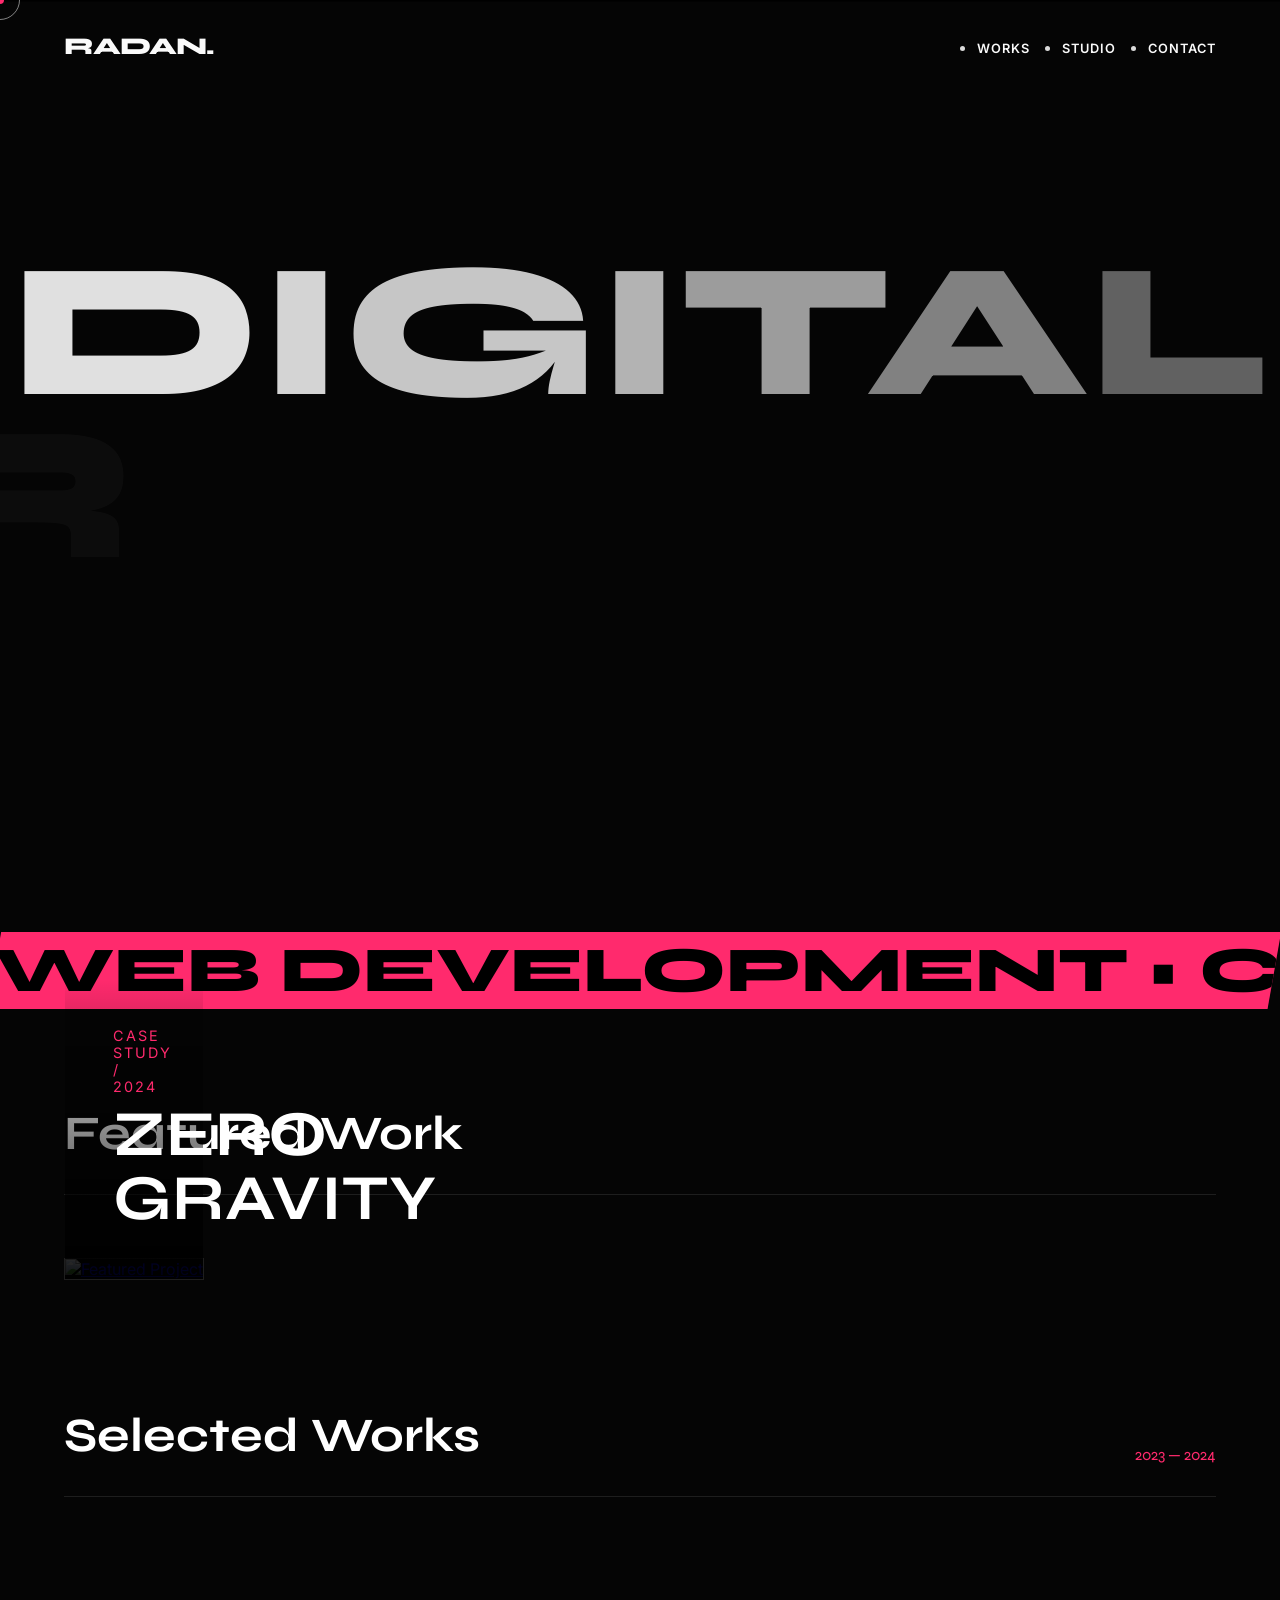
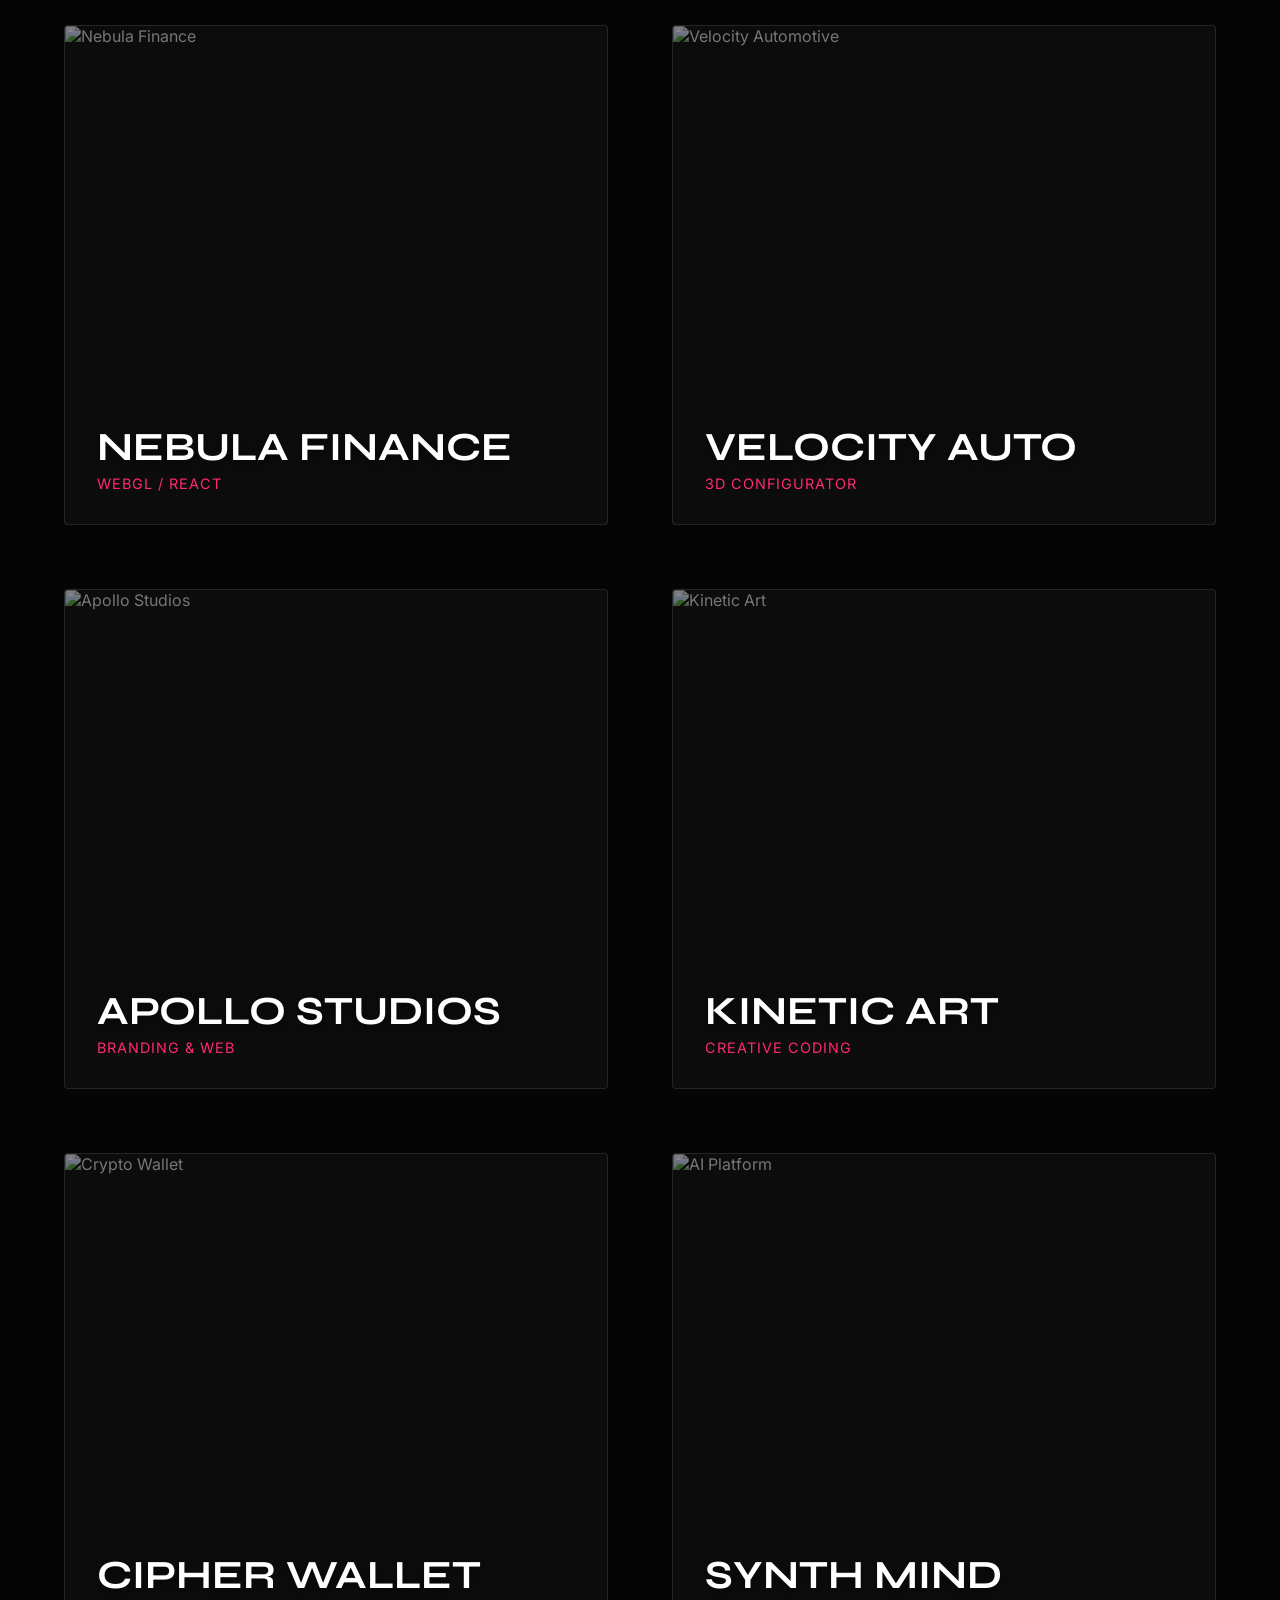
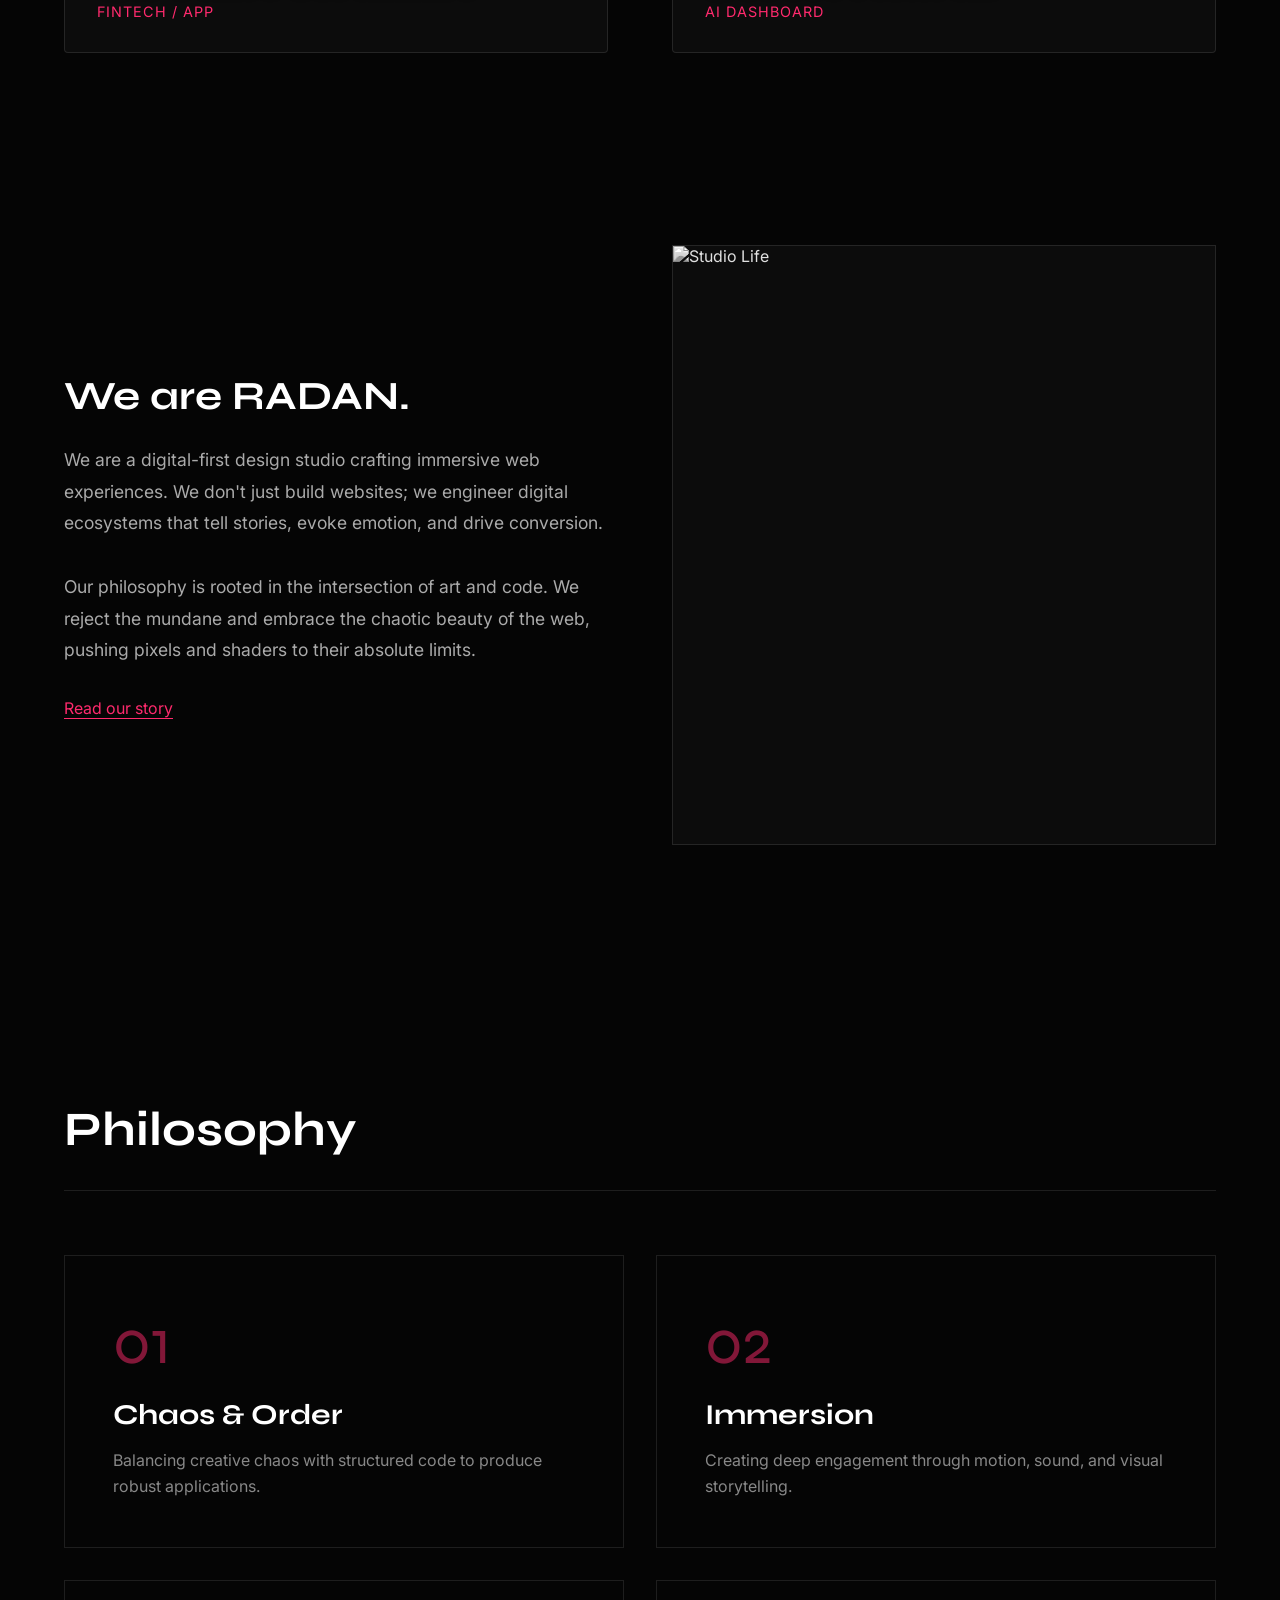
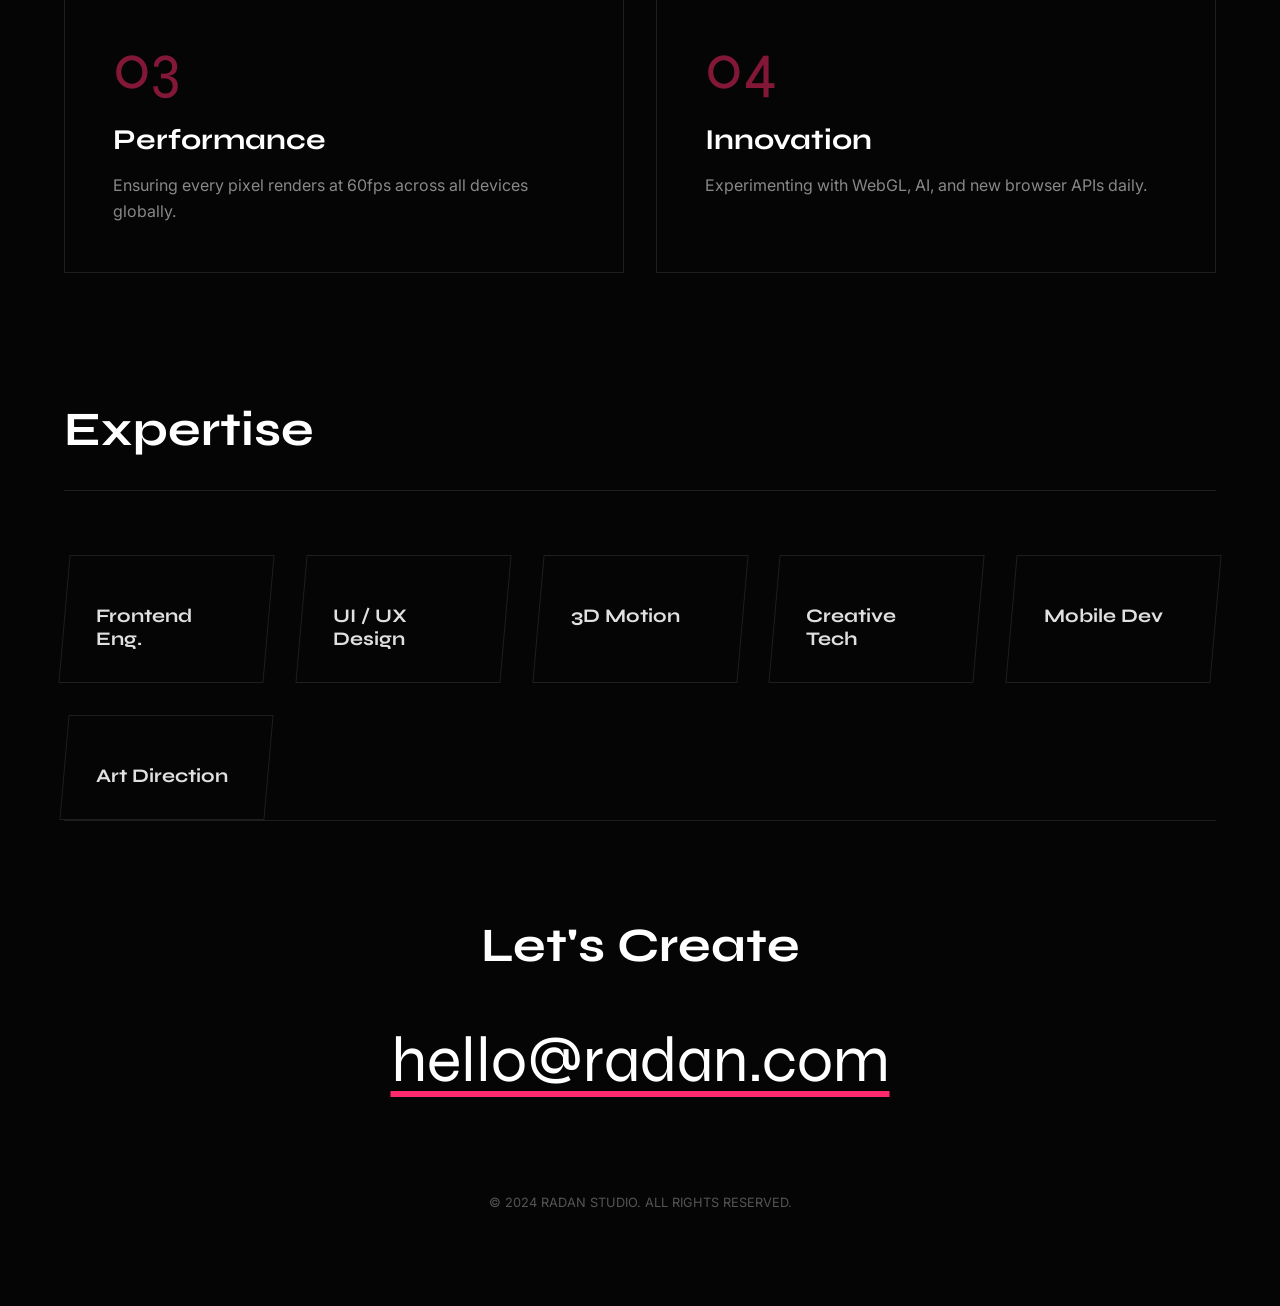
==== protofile.html @ b2188589 "add protofile page" ====
<!DOCTYPE html>
<html lang="en">
  <head>
    <meta charset="UTF-8" />
    <meta name="viewport" content="width=device-width, initial-scale=1.0" />
    <title>RADAN | Digital Architect</title>

    <!-- Fonts -->
    <link rel="preconnect" href="https://fonts.googleapis.com" />
    <link rel="preconnect" href="https://fonts.gstatic.com" crossorigin />
    <link
      href="https://fonts.googleapis.com/css2?family=Inter:wght@300;400;600&family=Syne:wght@400;700;800&display=swap"
      rel="stylesheet"
    />

    <!-- Icons -->
    <link
      href="https://cdn.jsdelivr.net/npm/remixicon@3.5.0/fonts/remixicon.css"
      rel="stylesheet"
    />

    <!-- Libraries -->
    <script src="https://cdnjs.cloudflare.com/ajax/libs/three.js/r128/three.min.js"></script>
    <script src="https://cdnjs.cloudflare.com/ajax/libs/gsap/3.12.2/gsap.min.js"></script>
    <script src="https://cdnjs.cloudflare.com/ajax/libs/gsap/3.12.2/ScrollTrigger.min.js"></script>
    <script src="https://cdn.jsdelivr.net/gh/studio-freight/lenis@1.0.29/bundled/lenis.min.js"></script>

    <style>
      :root {
        --bg-color: #050505;
        --text-color: #e0e0e0;
        --accent: #ff2a6d;
        --accent-2: #05d9e8;
        --card-bg: rgba(255, 255, 255, 0.03);
        --border-color: rgba(255, 255, 255, 0.1);
        --font-display: "Syne", sans-serif;
        --font-body: "Inter", sans-serif;
      }

      * {
        margin: 0;
        padding: 0;
        box-sizing: border-box;
      }

      body {
        background-color: var(--bg-color);
        color: var(--text-color);
        font-family: var(--font-body);
        overflow-x: hidden;
        width: 100%;
        cursor: none;
      }

      /* --- UTILITIES --- */
      .container {
        width: 90%;
        max-width: 1400px;
        margin: 0 auto;
        position: relative;
        z-index: 2;
      }

      .section-padding {
        padding: 8rem 0;
      }

      /* --- PRELOADER --- */
      .preloader {
        position: fixed;
        top: 0;
        left: 0;
        width: 100%;
        height: 100%;
        background: #000;
        z-index: 9999;
        display: flex;
        justify-content: center;
        align-items: center;
        flex-direction: column;
      }
      .loader-text {
        font-family: var(--font-display);
        font-size: 5rem;
        font-weight: 800;
        color: white;
        letter-spacing: -2px;
      }
      .loader-line {
        width: 0%;
        height: 2px;
        background: var(--accent);
        margin-top: 20px;
      }

      /* --- CUSTOM CURSOR --- */
      .cursor-dot {
        width: 8px;
        height: 8px;
        background-color: var(--accent);
        position: fixed;
        border-radius: 50%;
        pointer-events: none;
        z-index: 10000;
        transform: translate(-50%, -50%);
      }
      .cursor-outline {
        width: 40px;
        height: 40px;
        border: 1px solid rgba(255, 255, 255, 0.5);
        position: fixed;
        border-radius: 50%;
        pointer-events: none;
        z-index: 10000;
        transform: translate(-50%, -50%);
        transition: width 0.3s, height 0.3s, background-color 0.3s;
      }
      body.hovering .cursor-outline {
        width: 70px;
        height: 70px;
        background-color: rgba(255, 42, 109, 0.1);
        border-color: var(--accent);
        backdrop-filter: blur(2px);
      }

      /* --- WEBGL BACKGROUND --- */
      #canvas-container {
        position: fixed;
        top: 0;
        left: 0;
        width: 100%;
        height: 100%;
        z-index: -1;
        opacity: 0.4;
        pointer-events: none;
      }

      /* --- NAV --- */
      nav {
        position: fixed;
        top: 0;
        left: 0;
        width: 100%;
        padding: 2rem 5%;
        display: flex;
        justify-content: space-between;
        align-items: center;
        z-index: 100;
        mix-blend-mode: exclusion;
      }
      .logo {
        font-family: var(--font-display);
        font-size: 1.5rem;
        font-weight: 800;
        letter-spacing: -1px;
        color: #fff;
      }
      .nav-links {
        display: flex;
        gap: 2rem;
      }
      .nav-link {
        text-decoration: none;
        color: #fff;
        text-transform: uppercase;
        font-size: 0.8rem;
        font-weight: 600;
        letter-spacing: 1px;
      }

      /* --- HERO --- */
      .hero {
        height: 100vh;
        display: flex;
        align-items: center;
        justify-content: center;
        flex-direction: column;
        position: relative;
        text-align: center;
      }
      .hero-title {
        font-family: var(--font-display);
        font-size: clamp(4rem, 15vw, 14rem);
        line-height: 0.85;
        font-weight: 800;
        color: #fff;
        text-transform: uppercase;
        mix-blend-mode: overlay;
      }
      .hero-subtitle {
        margin-top: 2rem;
        font-size: 1.2rem;
        color: var(--accent);
        text-transform: uppercase;
        letter-spacing: 4px;
        font-weight: 600;
        border-top: 1px solid #333;
        border-bottom: 1px solid #333;
        padding: 0.5rem 2rem;
      }

      /* --- MARQUEE --- */
      .marquee-container {
        width: 100%;
        overflow: hidden;
        background: var(--accent);
        transform: skewX(-10deg) translateY(2rem);
        margin-bottom: 4rem;
      }
      .marquee-track {
        display: flex;
        white-space: nowrap;
        animation: scroll 20s linear infinite;
      }
      .marquee-item {
        font-family: var(--font-display);
        font-size: 4rem;
        font-weight: 800;
        color: #000;
        text-transform: uppercase;
        padding-right: 4rem;
        transform: skewX(10deg);
      }
      @keyframes scroll {
        from {
          transform: translateX(0);
        }
        to {
          transform: translateX(-50%);
        }
      }

      /* --- FEATURED PROJECT (NEW) --- */
      .featured-section {
        padding: 4rem 0;
        margin-bottom: 4rem;
      }
      .featured-card {
        width: 100%;
        height: 80vh;
        position: relative;
        overflow: hidden;
        border: 1px solid var(--border-color);
      }
      .featured-img {
        width: 100%;
        height: 100%;
        object-fit: cover;
        transition: transform 0.8s ease;
      }
      .featured-card:hover .featured-img {
        transform: scale(1.05);
      }
      .featured-content {
        position: absolute;
        bottom: 0;
        left: 0;
        width: 100%;
        padding: 3rem;
        background: linear-gradient(to top, rgba(0, 0, 0, 0.9), transparent);
      }
      .featured-tag {
        color: var(--accent);
        text-transform: uppercase;
        letter-spacing: 2px;
        font-size: 0.9rem;
        margin-bottom: 0.5rem;
        display: block;
      }
      .featured-title {
        font-family: var(--font-display);
        font-size: 5vw;
        color: #fff;
        line-height: 1;
      }

      /* --- PROJECTS GRID (TILT CARDS) --- */
      .section-header {
        display: flex;
        justify-content: space-between;
        align-items: flex-end;
        margin-bottom: 4rem;
        border-bottom: 1px solid var(--border-color);
        padding-bottom: 2rem;
      }
      .section-title {
        font-family: var(--font-display);
        font-size: 3rem;
        color: #fff;
      }
      .projects-grid {
        display: grid;
        grid-template-columns: repeat(auto-fit, minmax(350px, 1fr));
        gap: 4rem;
        padding: 4rem 0;
        perspective: 1000px;
      }
      .project-card {
        background: var(--card-bg);
        border: 1px solid var(--border-color);
        border-radius: 4px;
        height: 500px;
        position: relative;
        transform-style: preserve-3d;
        transform: perspective(1000px);
        transition: transform 0.1s linear;
        overflow: hidden;
        display: flex;
        flex-direction: column;
        justify-content: flex-end;
        padding: 2rem;
        cursor: none;
      }
      .card-bg-img {
        position: absolute;
        top: 0;
        left: 0;
        width: 100%;
        height: 100%;
        object-fit: cover;
        opacity: 0.5;
        transition: opacity 0.3s, transform 0.5s;
        z-index: 1;
        pointer-events: none;
      }
      .project-card:hover .card-bg-img {
        opacity: 0.8;
        transform: scale(1.1);
      }
      .card-glare {
        position: absolute;
        top: 0;
        left: 0;
        width: 100%;
        height: 100%;
        background: radial-gradient(
          circle at 50% 50%,
          rgba(255, 255, 255, 0.3),
          transparent 60%
        );
        opacity: 0;
        pointer-events: none;
        z-index: 2;
        mix-blend-mode: overlay;
      }
      .card-content {
        position: relative;
        z-index: 3;
        transform: translateZ(20px);
        pointer-events: none;
      }
      .card-title {
        font-family: var(--font-display);
        font-size: 2.5rem;
        margin-bottom: 0.5rem;
        text-shadow: 0 4px 10px rgba(0, 0, 0, 0.5);
        color: #fff;
        line-height: 1;
      }
      .card-tags {
        font-family: var(--font-body);
        font-size: 0.9rem;
        color: var(--accent);
        text-transform: uppercase;
        letter-spacing: 1px;
      }

      /* --- ABOUT STUDIO (NEW) --- */
      .about-layout {
        display: grid;
        grid-template-columns: 1fr 1fr;
        gap: 4rem;
        align-items: center;
      }
      .about-text h3 {
        font-family: var(--font-display);
        font-size: 2.5rem;
        margin-bottom: 1.5rem;
        color: #fff;
      }
      .about-text p {
        font-size: 1.1rem;
        color: #aaa;
        line-height: 1.8;
        margin-bottom: 2rem;
      }
      .about-visual {
        height: 600px;
        background: var(--card-bg);
        border: 1px solid var(--border-color);
        position: relative;
        overflow: hidden;
      }
      .about-visual img {
        width: 100%;
        height: 100%;
        object-fit: cover;
        filter: grayscale(100%);
        transition: filter 0.5s;
      }
      .about-visual:hover img {
        filter: grayscale(0%);
      }

      /* --- PHILOSOPHY (NEW) --- */
      .philosophy-grid {
        display: grid;
        grid-template-columns: 1fr 1fr;
        gap: 2rem;
        margin-top: 4rem;
      }
      .philo-item {
        border: 1px solid var(--border-color);
        padding: 3rem;
        transition: background 0.3s;
      }
      .philo-item:hover {
        background: rgba(255, 255, 255, 0.02);
      }
      .philo-num {
        font-family: var(--font-display);
        font-size: 4rem;
        color: var(--accent);
        opacity: 0.5;
        margin-bottom: 1rem;
      }
      .philo-title {
        font-family: var(--font-display);
        font-size: 1.8rem;
        color: #fff;
        margin-bottom: 1rem;
      }
      .philo-desc {
        color: #888;
        line-height: 1.6;
      }

      /* --- SKILLS --- */
      .skills-grid {
        display: grid;
        grid-template-columns: repeat(auto-fit, minmax(200px, 1fr));
        gap: 2rem;
        margin-top: 4rem;
      }
      .skill-card {
        border: 1px solid var(--border-color);
        padding: 2rem;
        display: flex;
        flex-direction: column;
        gap: 1rem;
        transition: border-color 0.3s;
        transform: skewX(-5deg);
      }
      .skill-card:hover {
        border-color: var(--accent);
      }
      .skill-icon {
        font-size: 2.5rem;
        color: var(--accent-2);
        transform: skewX(5deg);
      }
      .skill-title {
        font-family: var(--font-display);
        font-size: 1.2rem;
        transform: skewX(5deg);
      }

      /* --- FOOTER --- */
      footer {
        margin-top: 10rem;
        padding: 6rem 0;
        border-top: 1px solid var(--border-color);
        text-align: center;
      }
      .footer-email {
        font-family: var(--font-display);
        font-size: 4rem;
        color: #fff;
        text-decoration: underline;
        text-decoration-color: var(--accent);
        text-underline-offset: 10px;
        margin-bottom: 2rem;
        display: inline-block;
        transition: color 0.3s;
      }
      .footer-email:hover {
        color: var(--accent);
      }
      .socials {
        display: flex;
        justify-content: center;
        gap: 2rem;
      }
      .social-link {
        color: #fff;
        font-size: 1.5rem;
        transition: transform 0.3s;
      }
      .social-link:hover {
        color: var(--accent);
        transform: translateY(-5px);
      }

      /* --- RESPONSIVE --- */
      @media (max-width: 768px) {
        .hero-title {
          font-size: 15vw;
        }
        .nav-links {
          display: none;
        }
        .projects-grid {
          grid-template-columns: 1fr;
          padding: 2rem 0;
        }
        .about-layout {
          grid-template-columns: 1fr;
        }
        .featured-title {
          font-size: 3rem;
        }
        .philosophy-grid {
          grid-template-columns: 1fr;
        }
      }
    </style>
  </head>
  <body>
    <!-- Preloader -->
    <div class="preloader">
      <div class="loader-text">RADAN</div>
      <div class="loader-line"></div>
    </div>

    <!-- Custom Cursor -->
    <div class="cursor-dot"></div>
    <div class="cursor-outline"></div>

    <!-- WebGL Background -->
    <div id="canvas-container"></div>

    <!-- Navigation -->
    <nav>
      <div class="logo">RADAN.</div>
      <ul class="nav-links">
        <li><a href="#work" class="nav-link">Works</a></li>
        <li><a href="#studio" class="nav-link">Studio</a></li>
        <li><a href="#contact" class="nav-link">Contact</a></li>
      </ul>
    </nav>

    <main>
      <!-- Hero -->
      <section class="hero container">
        <h1 class="hero-title">
          <span class="char-reveal">D</span><span class="char-reveal">I</span
          ><span class="char-reveal">G</span><span class="char-reveal">I</span
          ><span class="char-reveal">T</span><span class="char-reveal">A</span
          ><span class="char-reveal">L</span>
          <br />
          <span class="char-reveal">A</span><span class="char-reveal">R</span
          ><span class="char-reveal">C</span><span class="char-reveal">H</span
          ><span class="char-reveal">I</span><span class="char-reveal">T</span
          ><span class="char-reveal">E</span><span class="char-reveal">C</span
          ><span class="char-reveal">T</span>
        </h1>
        <div class="hero-subtitle">Design. Code. Motion.</div>
      </section>

      <!-- Marquee -->
      <div class="marquee-container">
        <div class="marquee-track">
          <span class="marquee-item"
            >Web Development • Creative Coding • UI/UX Design • 3D WebGL •
            Interactive Art •
          </span>
          <span class="marquee-item"
            >Web Development • Creative Coding • UI/UX Design • 3D WebGL •
            Interactive Art •
          </span>
        </div>
      </div>

      <!-- NEW: Featured Project Section -->
      <section class="featured-section container">
        <div class="section-header">
          <h2 class="section-title">Featured Work</h2>
        </div>
        <a href="#" class="featured-card magnetic">
          <img
            src="https://picsum.photos/seed/featured/1200/800"
            alt="Featured Project"
            class="featured-img"
          />
          <div class="featured-content">
            <span class="featured-tag">Case Study / 2024</span>
            <h3 class="featured-title">ZERO GRAVITY</h3>
          </div>
        </a>
      </section>

      <!-- Works (Grid) -->
      <section id="work" class="container">
        <div class="section-header">
          <h2 class="section-title">Selected Works</h2>
          <span style="font-family: var(--font-display); color: var(--accent)"
            >2023 — 2024</span
          >
        </div>

        <div class="projects-grid">
          <!-- Card 1 -->
          <article class="project-card tilt-card magnetic">
            <img
              src="https://picsum.photos/seed/nebula/600/800"
              alt="Nebula Finance"
              class="card-bg-img"
            />
            <div class="card-glare"></div>
            <div class="card-content">
              <h3 class="card-title">NEBULA FINANCE</h3>
              <p class="card-tags">WebGL / React</p>
            </div>
          </article>

          <!-- Card 2 -->
          <article class="project-card tilt-card magnetic">
            <img
              src="https://picsum.photos/seed/velocity/600/800"
              alt="Velocity Automotive"
              class="card-bg-img"
            />
            <div class="card-glare"></div>
            <div class="card-content">
              <h3 class="card-title">VELOCITY AUTO</h3>
              <p class="card-tags">3D Configurator</p>
            </div>
          </article>

          <!-- Card 3 -->
          <article class="project-card tilt-card magnetic">
            <img
              src="https://picsum.photos/seed/apollo/600/800"
              alt="Apollo Studios"
              class="card-bg-img"
            />
            <div class="card-glare"></div>
            <div class="card-content">
              <h3 class="card-title">APOLLO STUDIOS</h3>
              <p class="card-tags">Branding & Web</p>
            </div>
          </article>

          <!-- Card 4 -->
          <article class="project-card tilt-card magnetic">
            <img
              src="https://picsum.photos/seed/kinetic/600/800"
              alt="Kinetic Art"
              class="card-bg-img"
            />
            <div class="card-glare"></div>
            <div class="card-content">
              <h3 class="card-title">KINETIC ART</h3>
              <p class="card-tags">Creative Coding</p>
            </div>
          </article>

          <!-- Card 5 (Added for length) -->
          <article class="project-card tilt-card magnetic">
            <img
              src="https://picsum.photos/seed/crypto/600/800"
              alt="Crypto Wallet"
              class="card-bg-img"
            />
            <div class="card-glare"></div>
            <div class="card-content">
              <h3 class="card-title">CIPHER WALLET</h3>
              <p class="card-tags">Fintech / App</p>
            </div>
          </article>

          <!-- Card 6 (Added for length) -->
          <article class="project-card tilt-card magnetic">
            <img
              src="https://picsum.photos/seed/ai/600/800"
              alt="AI Platform"
              class="card-bg-img"
            />
            <div class="card-glare"></div>
            <div class="card-content">
              <h3 class="card-title">SYNTH MIND</h3>
              <p class="card-tags">AI Dashboard</p>
            </div>
          </article>
        </div>
      </section>

      <!-- NEW: About Studio -->
      <section id="studio" class="section-padding container">
        <div class="about-layout">
          <div class="about-text reveal-on-scroll">
            <h3>We are RADAN.</h3>
            <p>
              We are a digital-first design studio crafting immersive web
              experiences. We don't just build websites; we engineer digital
              ecosystems that tell stories, evoke emotion, and drive conversion.
            </p>
            <p>
              Our philosophy is rooted in the intersection of art and code. We
              reject the mundane and embrace the chaotic beauty of the web,
              pushing pixels and shaders to their absolute limits.
            </p>
            <a
              href="#"
              style="
                color: var(--accent);
                text-decoration: none;
                border-bottom: 1px solid var(--accent);
              "
              >Read our story</a
            >
          </div>
          <div class="about-visual reveal-on-scroll">
            <img
              src="https://picsum.photos/seed/studio/800/800"
              alt="Studio Life"
            />
          </div>
        </div>
      </section>

      <!-- NEW: Philosophy -->
      <section class="section-padding container">
        <div class="section-header">
          <h2 class="section-title">Philosophy</h2>
        </div>
        <div class="philosophy-grid">
          <div class="philo-item reveal-on-scroll">
            <div class="philo-num">01</div>
            <h4 class="philo-title">Chaos & Order</h4>
            <p class="philo-desc">
              Balancing creative chaos with structured code to produce robust
              applications.
            </p>
          </div>
          <div class="philo-item reveal-on-scroll">
            <div class="philo-num">02</div>
            <h4 class="philo-title">Immersion</h4>
            <p class="philo-desc">
              Creating deep engagement through motion, sound, and visual
              storytelling.
            </p>
          </div>
          <div class="philo-item reveal-on-scroll">
            <div class="philo-num">03</div>
            <h4 class="philo-title">Performance</h4>
            <p class="philo-desc">
              Ensuring every pixel renders at 60fps across all devices globally.
            </p>
          </div>
          <div class="philo-item reveal-on-scroll">
            <div class="philo-num">04</div>
            <h4 class="philo-title">Innovation</h4>
            <p class="philo-desc">
              Experimenting with WebGL, AI, and new browser APIs daily.
            </p>
          </div>
        </div>
      </section>

      <!-- Skills -->
      <section id="expertise" class="container">
        <div class="section-header">
          <h2 class="section-title">Expertise</h2>
        </div>
        <div class="skills-grid">
          <div class="skill-card magnetic">
            <i class="ri-macbook-line skill-icon"></i>
            <h4 class="skill-title">Frontend Eng.</h4>
          </div>
          <div class="skill-card magnetic">
            <i class="ri-brush-line skill-icon"></i>
            <h4 class="skill-title">UI / UX Design</h4>
          </div>
          <div class="skill-card magnetic">
            <i class="ri-shape-2-line skill-icon"></i>
            <h4 class="skill-title">3D Motion</h4>
          </div>
          <div class="skill-card magnetic">
            <i class="ri-code-s-slash-line skill-icon"></i>
            <h4 class="skill-title">Creative Tech</h4>
          </div>
          <div class="skill-card magnetic">
            <i class="ri-smartphone-line skill-icon"></i>
            <h4 class="skill-title">Mobile Dev</h4>
          </div>
          <div class="skill-card magnetic">
            <i class="ri-palette-line skill-icon"></i>
            <h4 class="skill-title">Art Direction</h4>
          </div>
        </div>
      </section>

      <!-- Footer -->
      <footer id="contact" class="container">
        <h2
          class="section-title"
          style="text-align: center; margin-bottom: 3rem"
        >
          Let's Create
        </h2>
        <a href="mailto:hello@radan.com" class="footer-email"
          >hello@radan.com</a
        >
        <div class="socials">
          <a href="#" class="social-link"><i class="ri-instagram-line"></i></a>
          <a href="#" class="social-link"><i class="ri-twitter-x-line"></i></a>
          <a href="#" class="social-link"><i class="ri-linkedin-fill"></i></a>
          <a href="#" class="social-link"><i class="ri-dribbble-line"></i></a>
        </div>
        <p style="margin-top: 4rem; color: #555; font-size: 0.8rem">
          &copy; 2024 RADAN STUDIO. ALL RIGHTS RESERVED.
        </p>
      </footer>
    </main>

    <script>
      // --- 1. PRELOADER ---
      window.addEventListener("load", () => {
        const tl = gsap.timeline();
        tl.to(".loader-line", {
          width: "100%",
          duration: 1.5,
          ease: "power2.inOut",
        })
          .to(".preloader", { y: "-100%", duration: 1, ease: "expo.inOut" })
          .from(
            ".hero-title span",
            {
              y: 100,
              opacity: 0,
              duration: 1,
              stagger: 0.05,
              ease: "power3.out",
            },
            "-=0.5"
          )
          .from(".hero-subtitle", { y: 20, opacity: 0, duration: 1 }, "-=0.5");
      });

      // --- 2. LENIS SMOOTH SCROLL ---
      const lenis = new Lenis({
        duration: 1.2,
        easing: (t) => Math.min(1, 1.001 - Math.pow(2, -10 * t)),
        direction: "vertical",
        gestureDirection: "vertical",
        smooth: true,
        mouseMultiplier: 1,
        smoothTouch: false,
        touchMultiplier: 2,
      });
      function raf(time) {
        lenis.raf(time);
        requestAnimationFrame(raf);
      }
      requestAnimationFrame(raf);
      gsap.registerPlugin(ScrollTrigger);

      // --- 3. CUSTOM CURSOR ---
      const cursorDot = document.querySelector(".cursor-dot");
      const cursorOutline = document.querySelector(".cursor-outline");
      window.addEventListener("mousemove", (e) => {
        const posX = e.clientX;
        const posY = e.clientY;
        cursorDot.style.left = `${posX}px`;
        cursorDot.style.top = `${posY}px`;
        cursorOutline.animate(
          { left: `${posX}px`, top: `${posY}px` },
          { duration: 500, fill: "forwards" }
        );
      });
      const hoverables = document.querySelectorAll(
        "a, button, .project-card, .skill-card, .philo-item"
      );
      hoverables.forEach((el) => {
        el.addEventListener("mouseenter", () =>
          document.body.classList.add("hovering")
        );
        el.addEventListener("mouseleave", () =>
          document.body.classList.remove("hovering")
        );
      });

      // --- 4. THREE.JS BACKGROUND ---
      const initThree = () => {
        const container = document.getElementById("canvas-container");
        const scene = new THREE.Scene();
        const camera = new THREE.OrthographicCamera(-1, 1, 1, -1, 0, 1);
        const renderer = new THREE.WebGLRenderer({ alpha: true });
        renderer.setSize(window.innerWidth, window.innerHeight);
        container.appendChild(renderer.domElement);
        const geometry = new THREE.PlaneGeometry(2, 2);
        const uniforms = {
          u_time: { value: 0.0 },
          u_resolution: {
            value: new THREE.Vector2(window.innerWidth, window.innerHeight),
          },
          u_mouse: { value: new THREE.Vector2(0.5, 0.5) },
        };
        const fragmentShader = `
          uniform float u_time; uniform vec2 u_resolution; uniform vec2 u_mouse;
          vec3 permute(vec3 x) { return mod(((x*34.0)+1.0)*x, 289.0); }
          float snoise(vec2 v){
            const vec4 C = vec4(0.211324865405187, 0.366025403784439, -0.577350269189626, 0.024390243902439);
            vec2 i  = floor(v + dot(v, C.yy) ); vec2 x0 = v -   i + dot(i, C.xx);
            vec2 i1; i1 = (x0.x > x0.y) ? vec2(1.0, 0.0) : vec2(0.0, 1.0);
            vec4 x12 = x0.xyxy + C.xxzz; x12.xy -= i1; i = mod(i, 289.0);
            vec3 p = permute( permute( i.y + vec3(0.0, i1.y, 1.0 )) + i.x + vec3(0.0, i1.x, 1.0 ));
            vec3 m = max(0.5 - vec3(dot(x0,x0), dot(x12.xy,x12.xy), dot(x12.zw,x12.zw)), 0.0);
            m = m*m ; m = m*m ; vec3 x = 2.0 * fract(p * C.www) - 1.0;
            vec3 h = abs(x) - 0.5; vec3 ox = floor(x + 0.5); vec3 a0 = x - ox;
            m *= 1.79284291400159 - 0.85373472095314 * ( a0*a0 + h*h );
            vec3 g; g.x  = a0.x  * x0.x  + h.x  * x0.y; g.yz = a0.yz * x12.xz + h.yz * x12.yw;
            return 130.0 * dot(m, g);
          }
          void main() {
            vec2 st = gl_FragCoord.xy/u_resolution.xy; st.x *= u_resolution.x/u_resolution.y;
            float time = u_time * 0.1; vec2 pos = st * 2.0; float n = snoise(pos + time);
            vec3 color1 = vec3(0.05, 0.0, 0.1); vec3 color2 = vec3(0.2, 0.0, 0.2); vec3 color3 = vec3(0.0, 0.1, 0.2);
            float mixVal = smoothstep(-1.0, 1.0, n + sin(pos.x * 10.0 + time) * 0.2);
            vec3 finalColor = mix(color1, color2, mixVal);
            finalColor = mix(finalColor, color3, sin(pos.y * 5.0 + time * 0.5) * 0.5 + 0.5);
            float dist = distance(st, vec2(0.5)); finalColor *= smoothstep(1.2, 0.2, dist);
            gl_FragColor = vec4(finalColor, 1.0);
          }`;
        const vertexShader = `void main() { gl_Position = vec4( position, 1.0 ); }`;
        const material = new THREE.ShaderMaterial({
          uniforms: uniforms,
          fragmentShader: fragmentShader,
          vertexShader: vertexShader,
        });
        const plane = new THREE.Mesh(geometry, material);
        scene.add(plane);
        document.addEventListener("mousemove", (e) => {
          uniforms.u_mouse.value.x = e.clientX / window.innerWidth;
          uniforms.u_mouse.value.y = 1.0 - e.clientY / window.innerHeight;
        });
        const animate = () => {
          requestAnimationFrame(animate);
          uniforms.u_time.value += 0.01;
          renderer.render(scene, camera);
        };
        animate();
        window.addEventListener("resize", () => {
          renderer.setSize(window.innerWidth, window.innerHeight);
          uniforms.u_resolution.value.x = window.innerWidth;
          uniforms.u_resolution.value.y = window.innerHeight;
        });
      };
      initThree();

      // --- 5. 3D TILT CARDS (NEXUS STYLE) ---
      const cards = document.querySelectorAll(".tilt-card");
      cards.forEach((card) => {
        const glare = card.querySelector(".card-glare");
        card.addEventListener("mousemove", (e) => {
          const rect = card.getBoundingClientRect();
          const x = e.clientX - rect.left;
          const y = e.clientY - rect.top;
          const centerX = rect.width / 2;
          const centerY = rect.height / 2;
          const rotateX = ((y - centerY) / centerY) * -10;
          const rotateY = ((x - centerX) / centerX) * 10;
          card.style.transform = `perspective(1000px) rotateX(${rotateX}deg) rotateY(${rotateY}deg) scale(1.02)`;
          glare.style.opacity = "1";
          glare.style.background = `radial-gradient(circle at ${x}px ${y}px, rgba(255,255,255,0.4), transparent 70%)`;
        });
        card.addEventListener("mouseleave", () => {
          card.style.transform =
            "perspective(1000px) rotateX(0) rotateY(0) scale(1)";
          glare.style.opacity = "0";
        });
      });

      // --- 6. MAGNETIC BUTTONS ---
      const magnetics = document.querySelectorAll(".magnetic");
      magnetics.forEach((magnetic) => {
        magnetic.addEventListener("mousemove", (e) => {
          const rect = magnetic.getBoundingClientRect();
          const x = e.clientX - rect.left - rect.width / 2;
          const y = e.clientY - rect.top - rect.height / 2;
          magnetic.style.transform = `translate(${x * 0.3}px, ${y * 0.3}px)`;
        });
        magnetic.addEventListener("mouseleave", () => {
          magnetic.style.transform = "translate(0px, 0px)";
        });
      });

      // --- 7. SCROLL REVEAL ---
      gsap.utils
        .toArray(
          ".reveal-on-scroll, .section-header, .project-card, .featured-card"
        )
        .forEach((element) => {
          gsap.from(element, {
            scrollTrigger: { trigger: element, start: "top 85%" },
            y: 50,
            opacity: 0,
            duration: 1,
            ease: "power3.out",
          });
        });
    </script>
  </body>
</html>
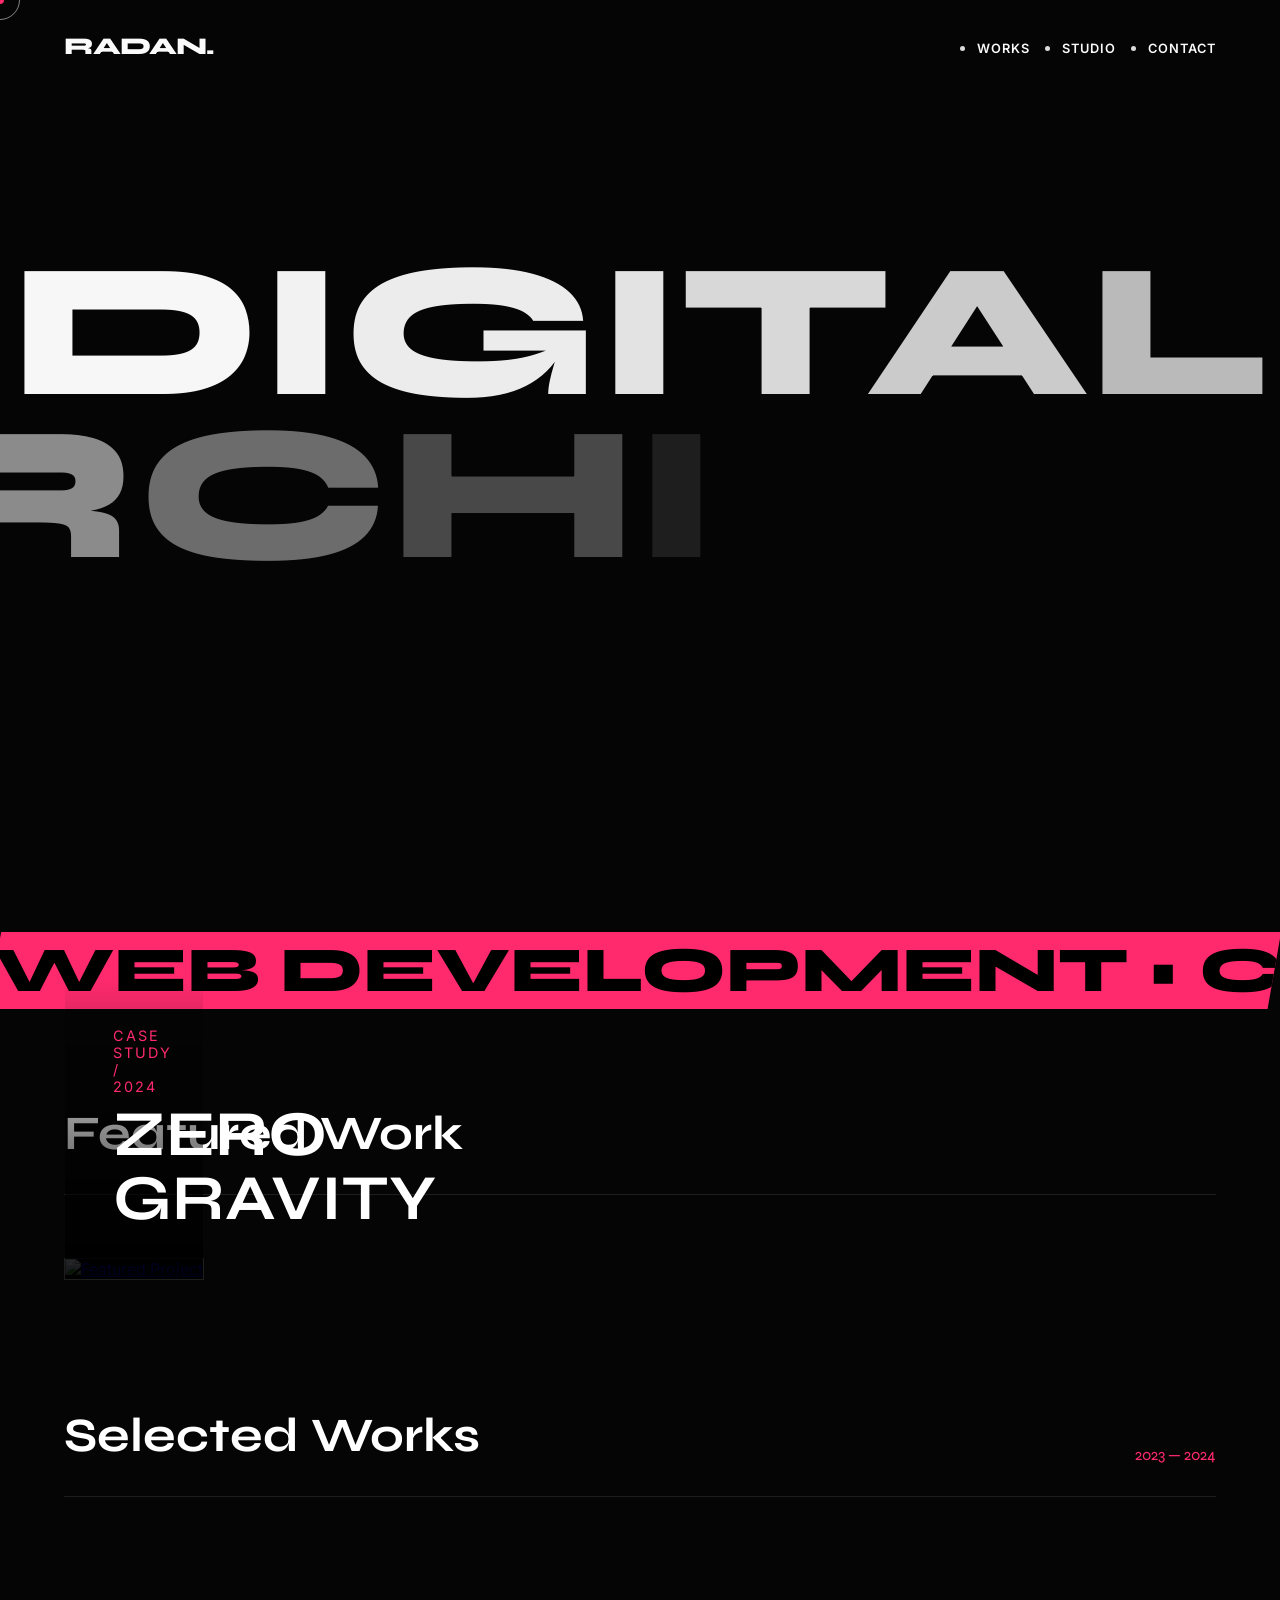
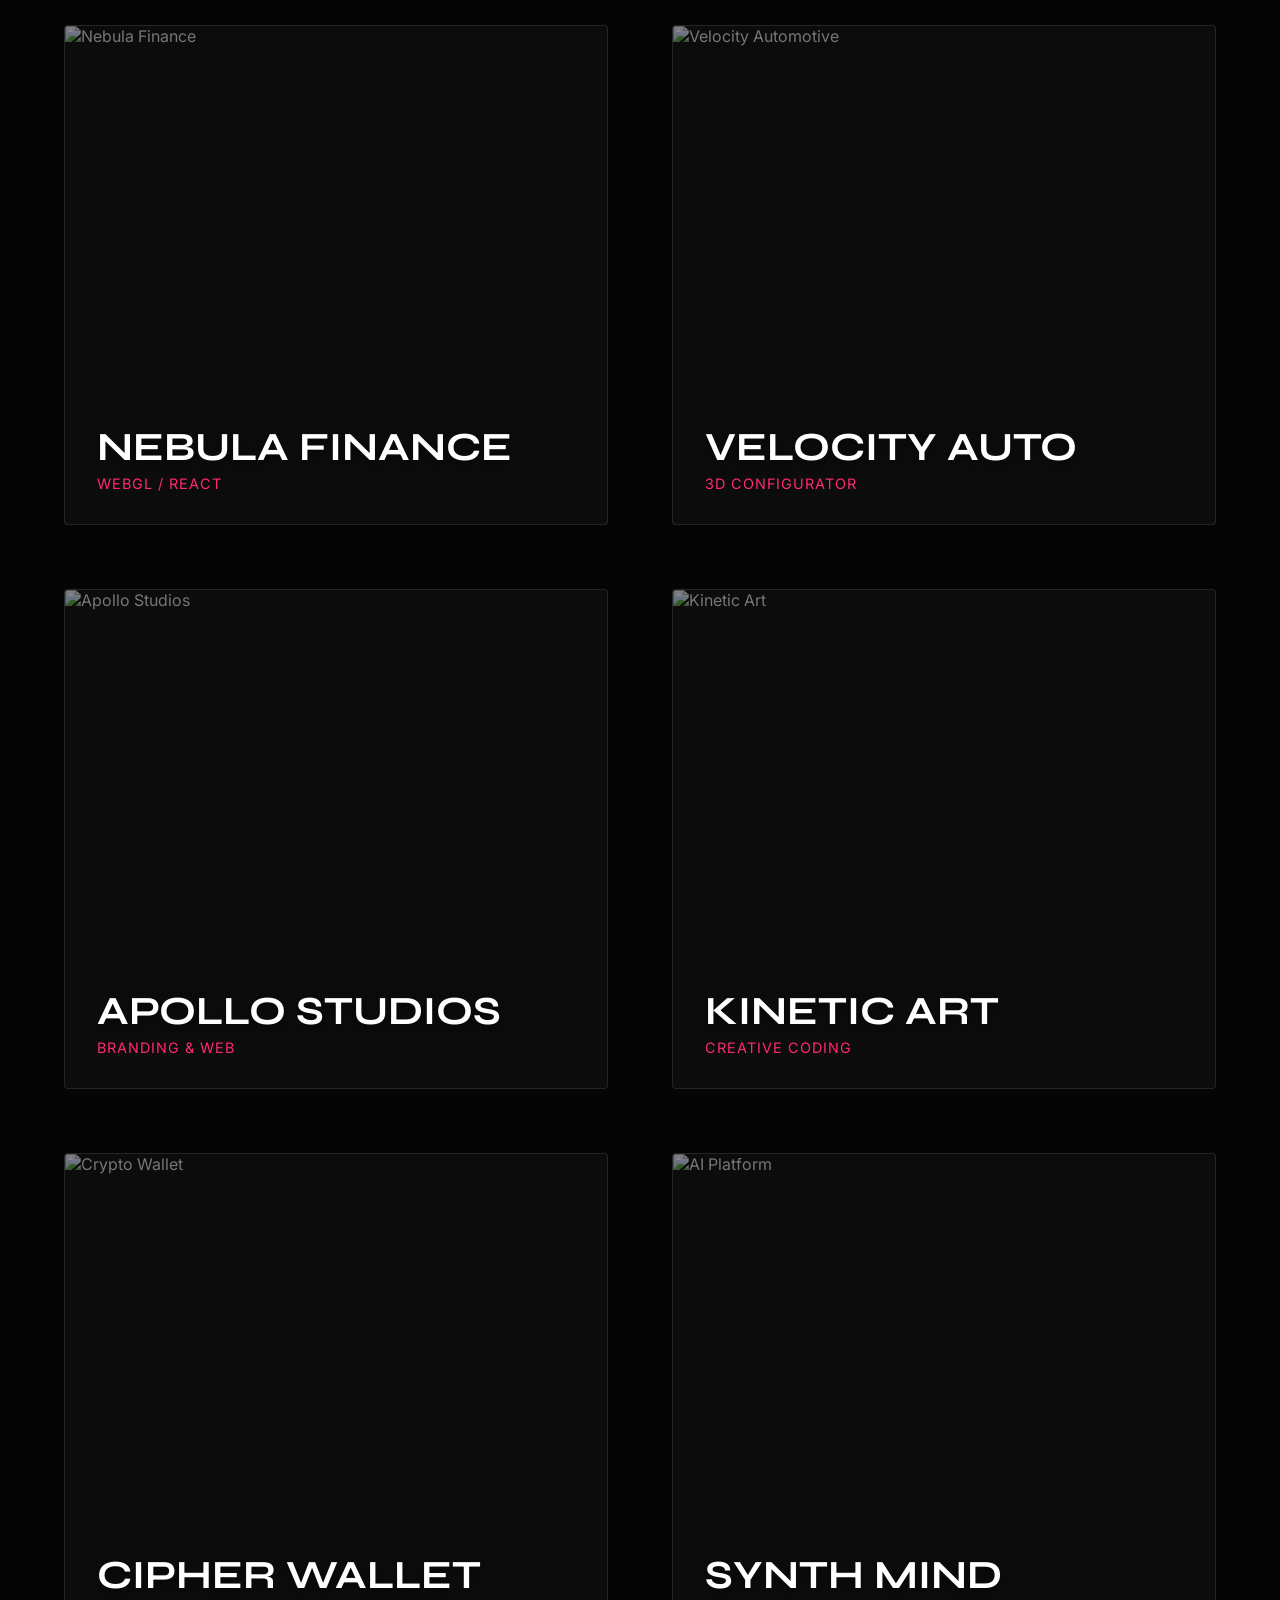
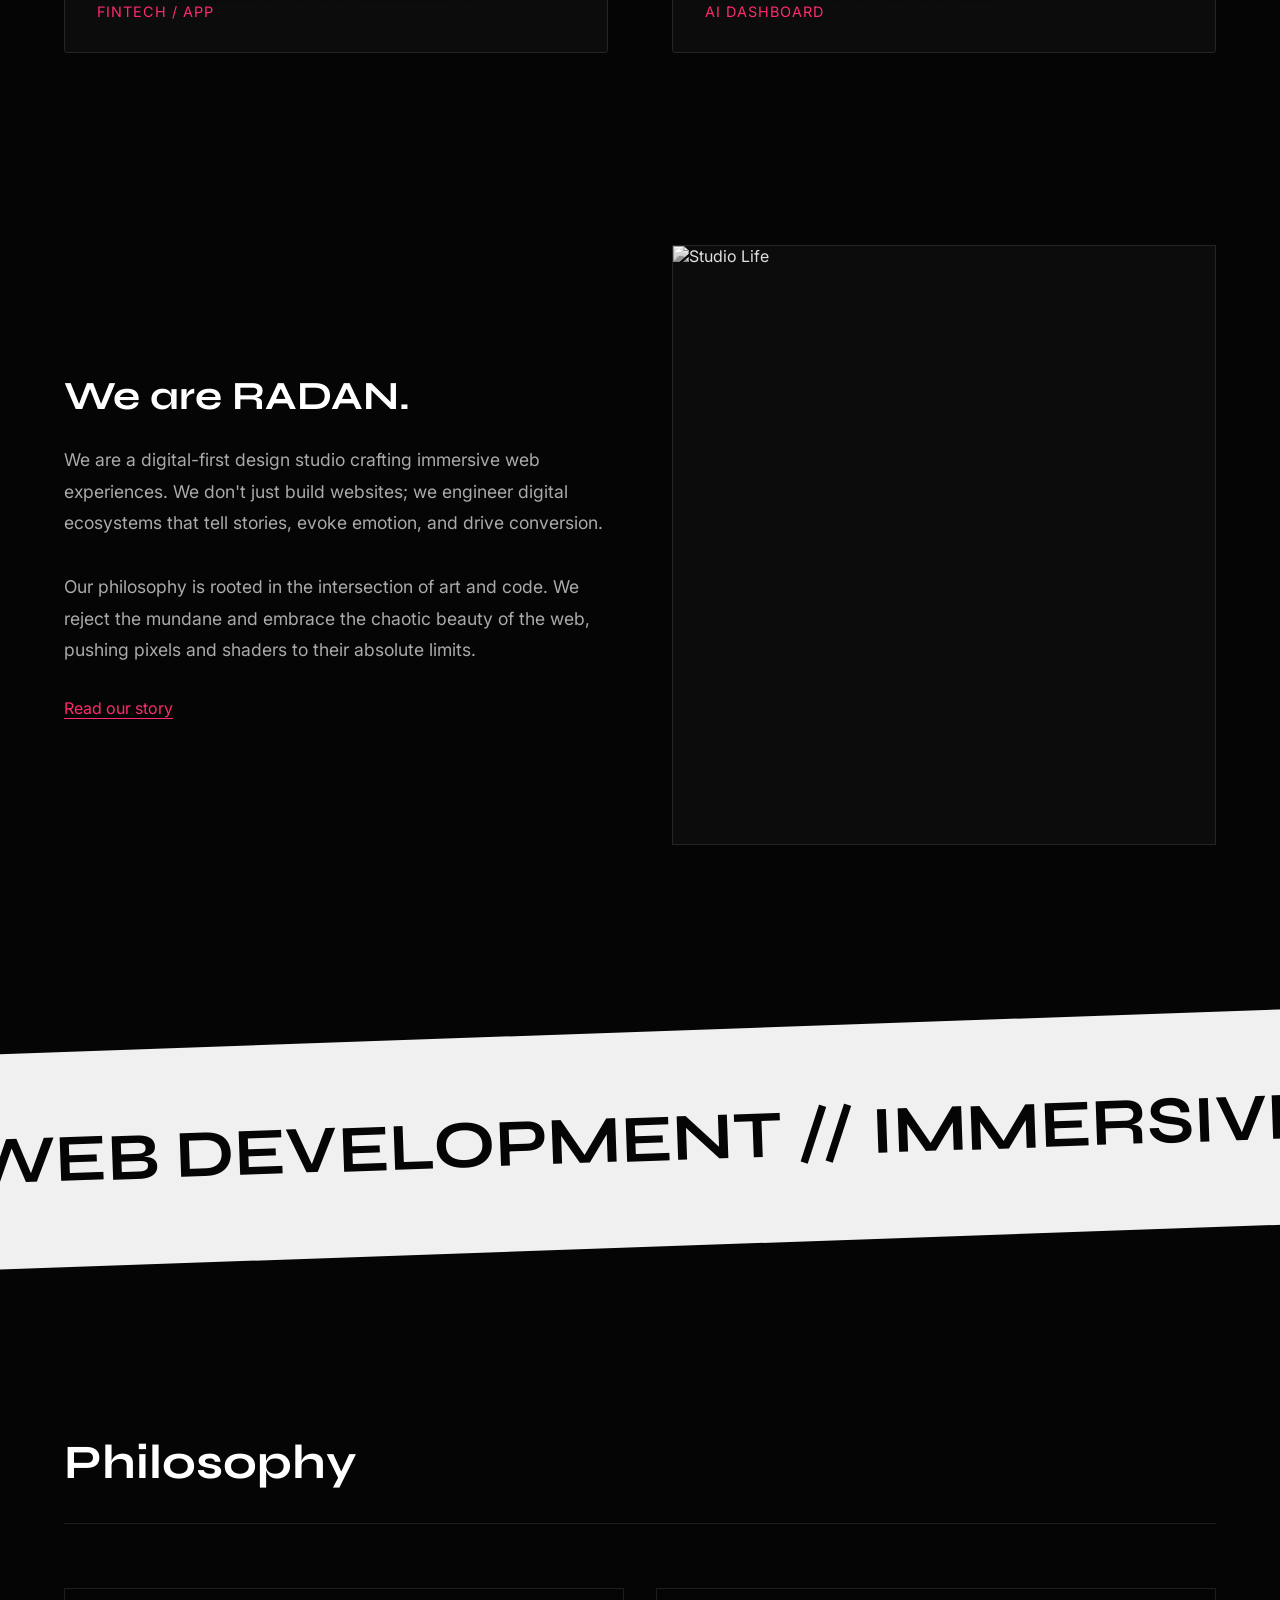
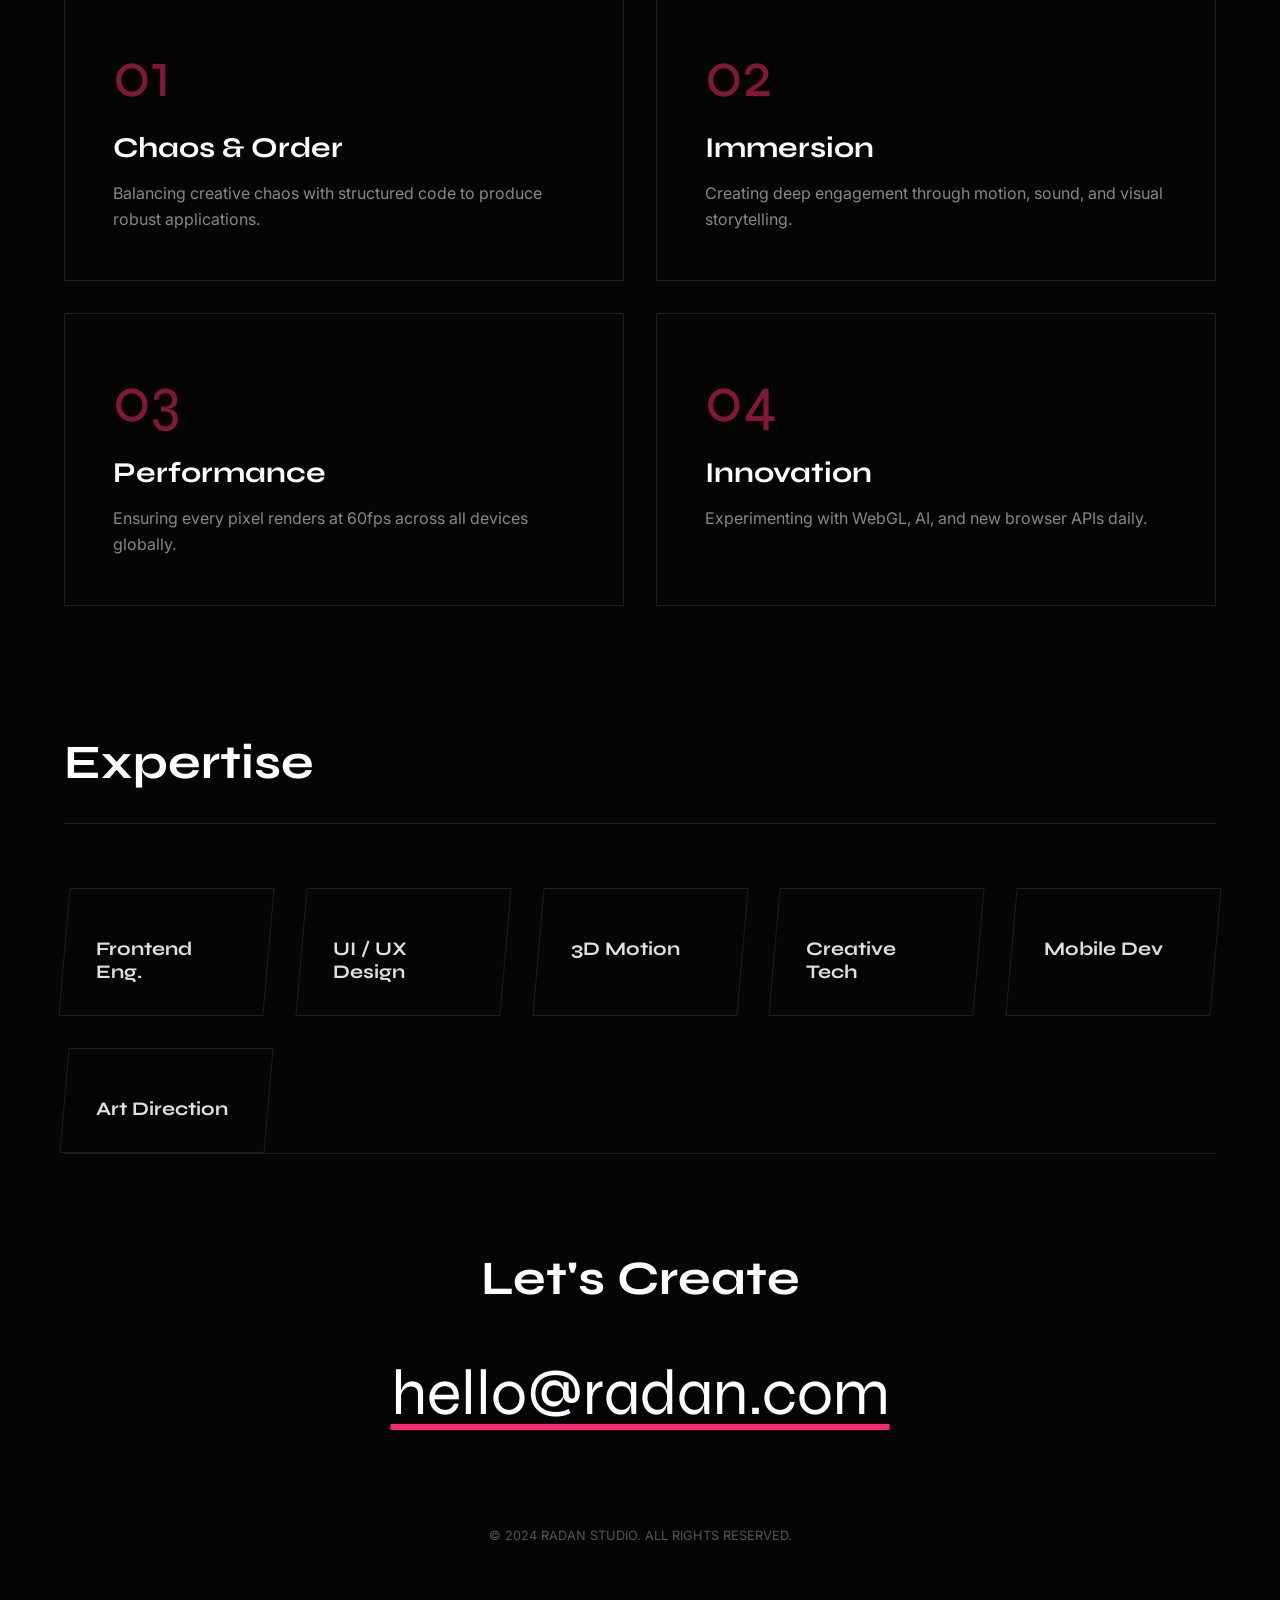
==== commit 0f419ae2: "add marquee section and update navigation styles" ====
--- a/protofile.html
+++ b/protofile.html
@@ -29,6 +29,7 @@
       :root {
         --bg-color: #050505;
         --text-color: #e0e0e0;
+        --new-text-color: #f0f0f0;
         --accent: #ff2a6d;
         --accent-2: #05d9e8;
         --card-bg: rgba(255, 255, 255, 0.03);
@@ -400,6 +401,43 @@
       }
       .about-visual:hover img {
         filter: grayscale(0%);
+      }
+
+      /* --- Marquee Section --- */
+      .marquee-section {
+        padding: 4rem 0;
+        background: var(--new-text-color);
+        color: var(--bg-color);
+        transform: rotate(-2deg) scale(1.05);
+        margin: 4rem 0;
+        overflow: hidden;
+        white-space: nowrap;
+      }
+
+      .marquee-content {
+        display: inline-block;
+        animation: marquee 60s linear infinite;
+      }
+
+      .marquee-section:hover .marquee-content {
+        animation-duration: 30s;
+      }
+
+      .marquee-text {
+        font-family: var(--font-display);
+        font-size: 4rem;
+        font-weight: 700;
+        text-transform: uppercase;
+        margin-right: 4rem;
+      }
+
+      @keyframes marquee {
+        0% {
+          transform: translateX(0);
+        }
+        100% {
+          transform: translateX(-50%);
+        }
       }
 
       /* --- PHILOSOPHY (NEW) --- */
@@ -541,11 +579,17 @@
 
     <!-- Navigation -->
     <nav>
-      <div class="logo">RADAN.</div>
+      <div class="logo magnetic">RADAN.</div>
       <ul class="nav-links">
-        <li><a href="#work" class="nav-link">Works</a></li>
-        <li><a href="#studio" class="nav-link">Studio</a></li>
-        <li><a href="#contact" class="nav-link">Contact</a></li>
+        <li class="magnetic">
+          <a href="#work" class="nav-link">Works</a>
+        </li>
+        <li class="magnetic">
+          <a href="#studio" class="nav-link">Studio</a>
+        </li>
+        <li class="magnetic">
+          <a href="#contact" class="nav-link">Contact</a>
+        </li>
       </ul>
     </nav>
 
@@ -588,7 +632,7 @@
         </div>
         <a href="#" class="featured-card magnetic">
           <img
-            src="https://picsum.photos/seed/featured/1200/800"
+            src="./images/image.jpg"
             alt="Featured Project"
             class="featured-img"
           />
@@ -612,7 +656,7 @@
           <!-- Card 1 -->
           <article class="project-card tilt-card magnetic">
             <img
-              src="https://picsum.photos/seed/nebula/600/800"
+              src="./images/image1.jpg"
               alt="Nebula Finance"
               class="card-bg-img"
             />
@@ -626,7 +670,7 @@
           <!-- Card 2 -->
           <article class="project-card tilt-card magnetic">
             <img
-              src="https://picsum.photos/seed/velocity/600/800"
+              src="./images/image2.jpg"
               alt="Velocity Automotive"
               class="card-bg-img"
             />
@@ -640,7 +684,7 @@
           <!-- Card 3 -->
           <article class="project-card tilt-card magnetic">
             <img
-              src="https://picsum.photos/seed/apollo/600/800"
+              src="./images/image3.jpg"
               alt="Apollo Studios"
               class="card-bg-img"
             />
@@ -654,7 +698,7 @@
           <!-- Card 4 -->
           <article class="project-card tilt-card magnetic">
             <img
-              src="https://picsum.photos/seed/kinetic/600/800"
+              src="./images/image4.jpg"
               alt="Kinetic Art"
               class="card-bg-img"
             />
@@ -668,7 +712,7 @@
           <!-- Card 5 (Added for length) -->
           <article class="project-card tilt-card magnetic">
             <img
-              src="https://picsum.photos/seed/crypto/600/800"
+              src="./images/image5.jpg"
               alt="Crypto Wallet"
               class="card-bg-img"
             />
@@ -682,7 +726,7 @@
           <!-- Card 6 (Added for length) -->
           <article class="project-card tilt-card magnetic">
             <img
-              src="https://picsum.photos/seed/ai/600/800"
+              src="./images/image6.jpg"
               alt="AI Platform"
               class="card-bg-img"
             />
@@ -721,14 +765,26 @@
             >
           </div>
           <div class="about-visual reveal-on-scroll">
-            <img
-              src="https://picsum.photos/seed/studio/800/800"
-              alt="Studio Life"
-            />
+            <img src="./images/image7.jpg" alt="Studio Life" />
           </div>
         </div>
       </section>
 
+      <!-- Marquee -->
+      <section class="marquee-section">
+        <div class="marquee-content">
+          <span class="marquee-text"
+            >Web Development // Immersive 3D // UI/UX Design // Shader Art //
+            Creative Strategy // Web Development // Immersive 3D // UI/UX Design
+            // Shader Art // Creative Strategy //</span
+          >
+          <span class="marquee-text"
+            >Web Development // Immersive 3D // UI/UX Design // Shader Art //
+            Creative Strategy // Web Development // Immersive 3D // UI/UX Design
+            // Shader Art // Creative Strategy //</span
+          >
+        </div>
+      </section>
       <!-- NEW: Philosophy -->
       <section class="section-padding container">
         <div class="section-header">
@@ -989,7 +1045,7 @@
           const rect = magnetic.getBoundingClientRect();
           const x = e.clientX - rect.left - rect.width / 2;
           const y = e.clientY - rect.top - rect.height / 2;
-          magnetic.style.transform = `translate(${x * 0.3}px, ${y * 0.3}px)`;
+          magnetic.style.transform = `translate(${x * 0.2}px, ${y * 0.2}px)`;
         });
         magnetic.addEventListener("mouseleave", () => {
           magnetic.style.transform = "translate(0px, 0px)";
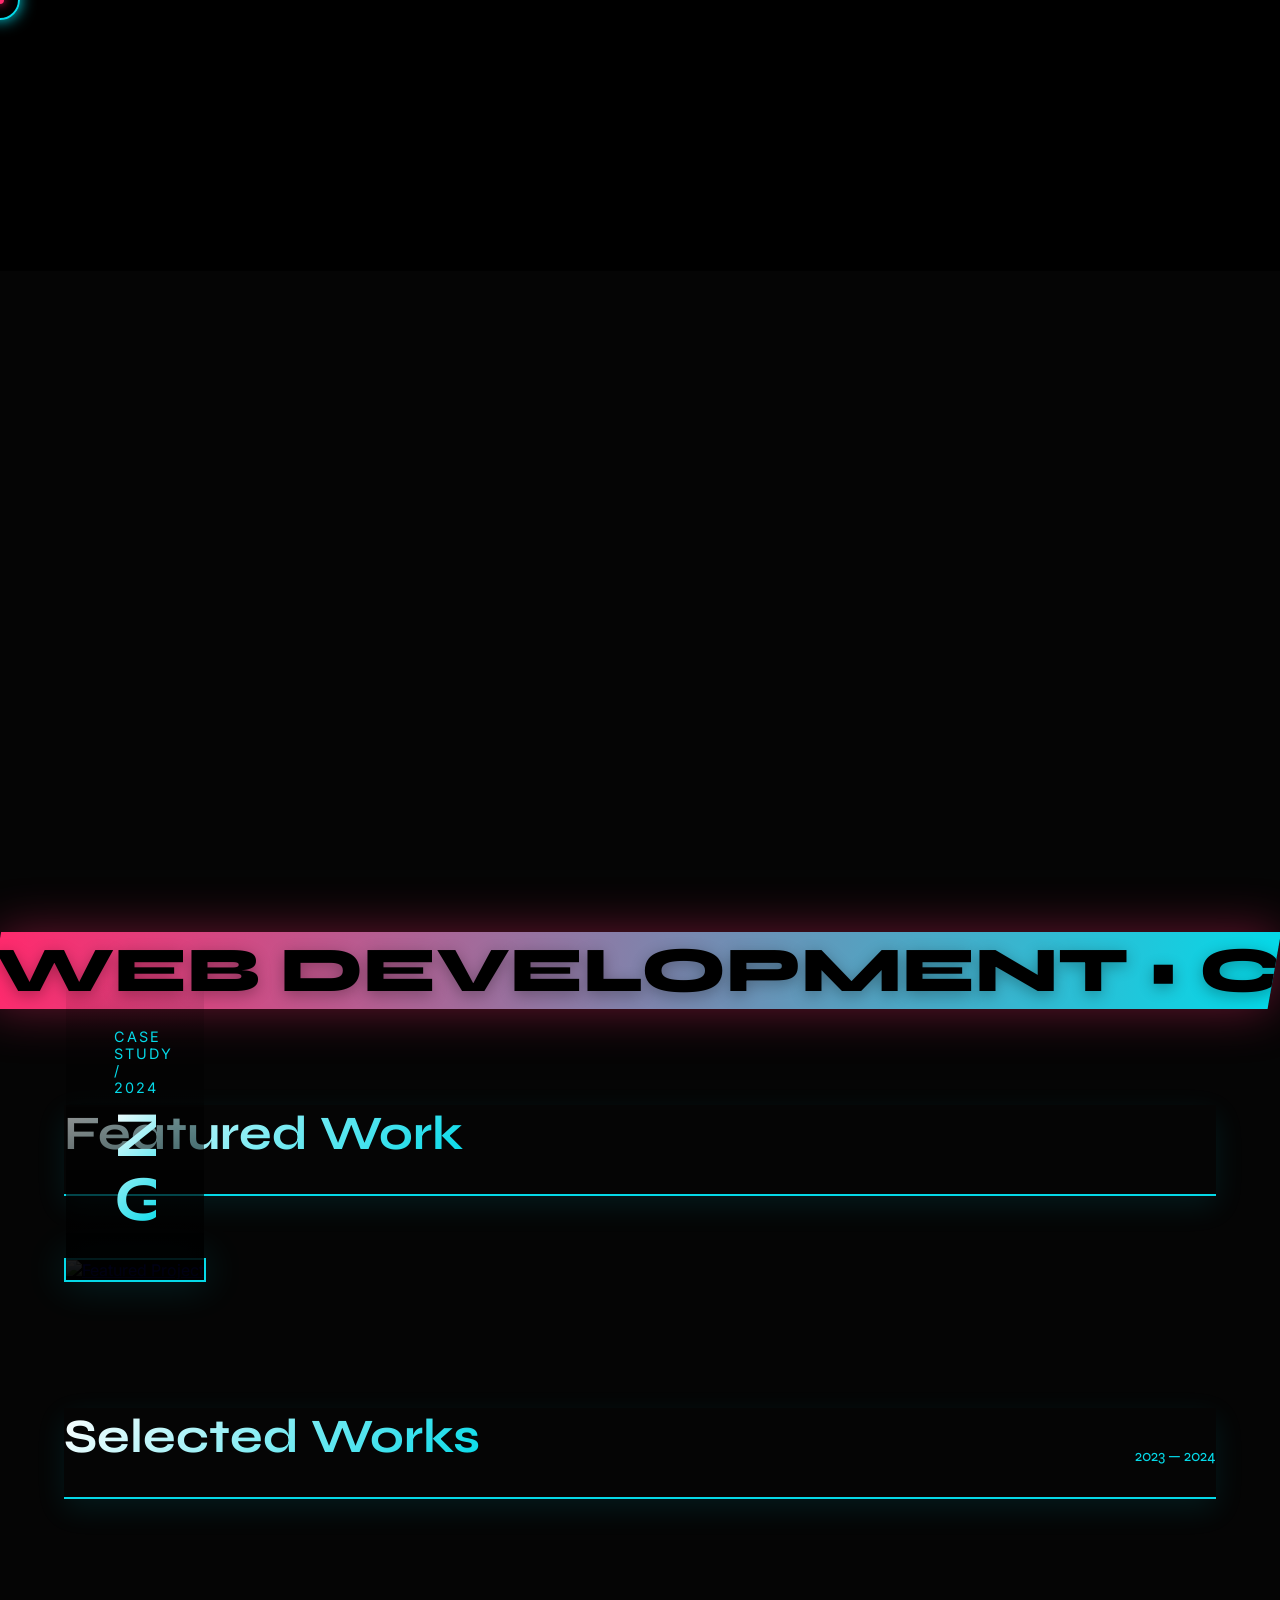
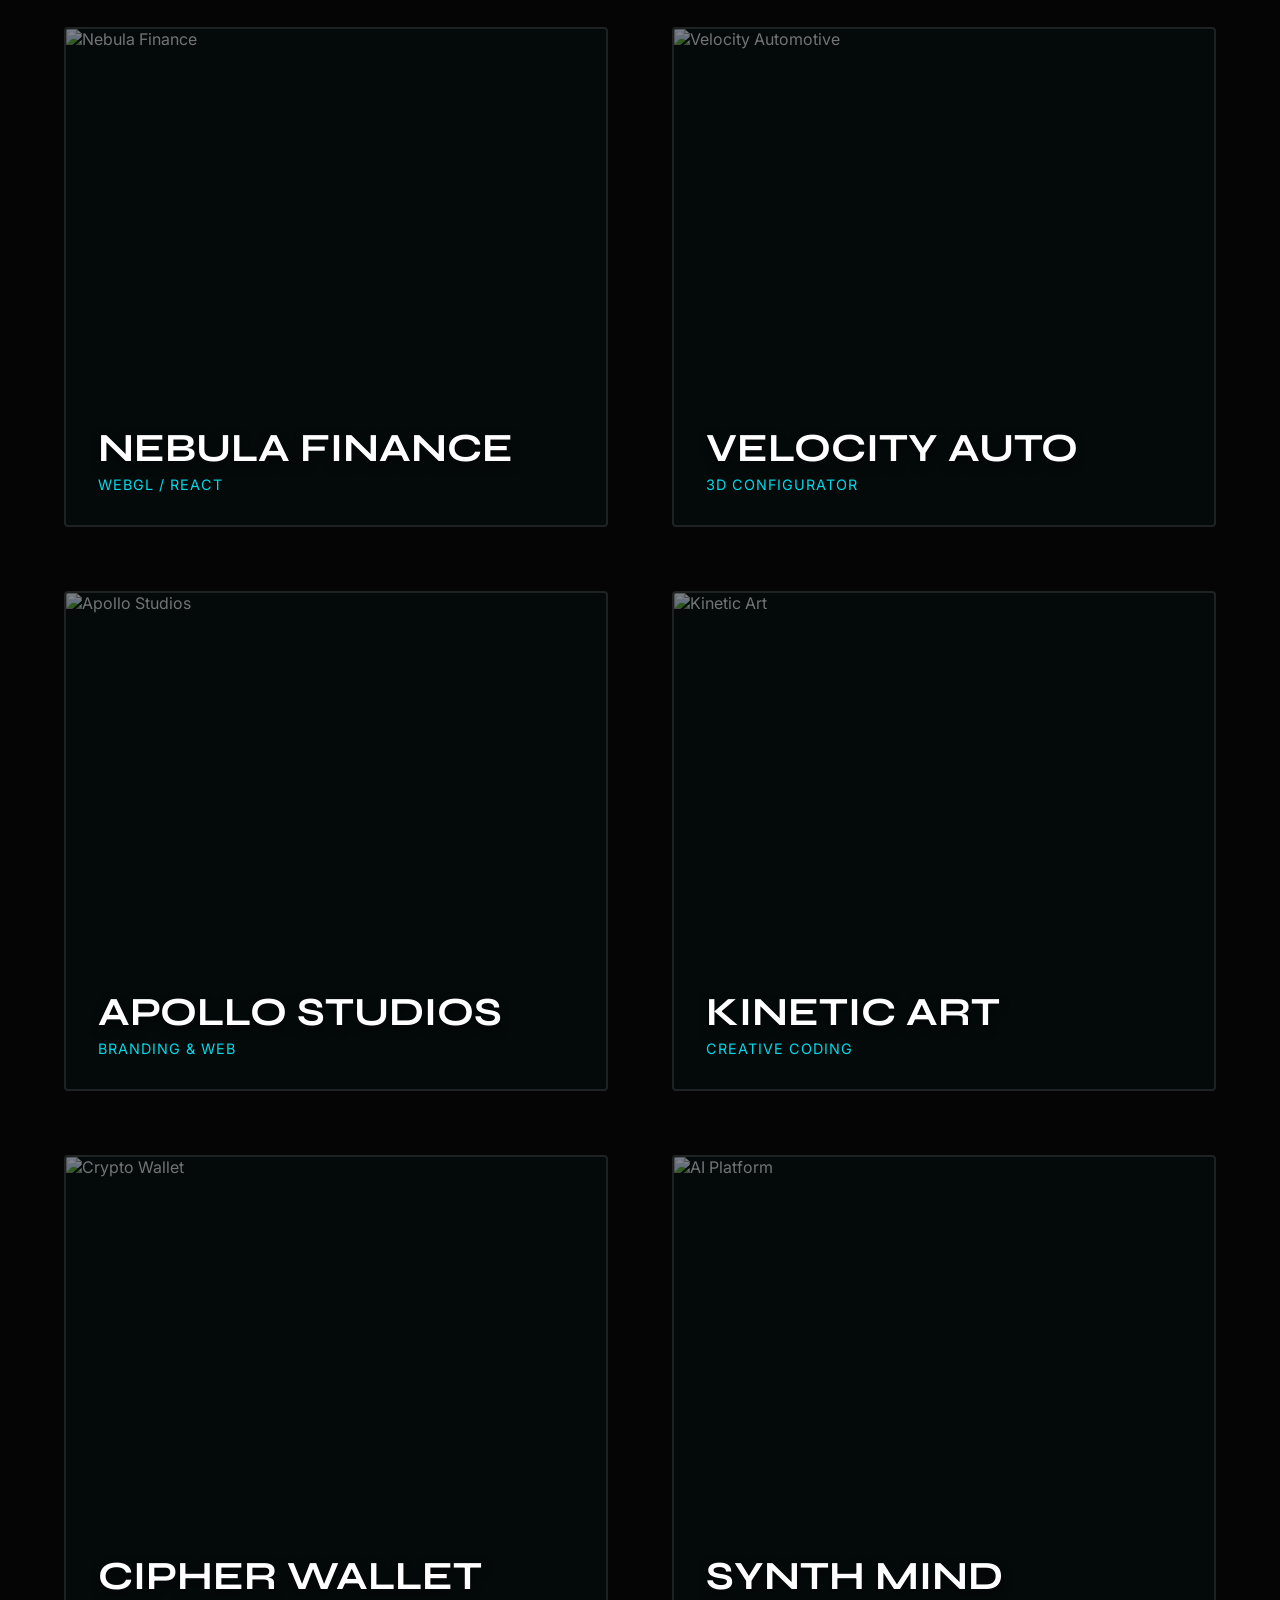
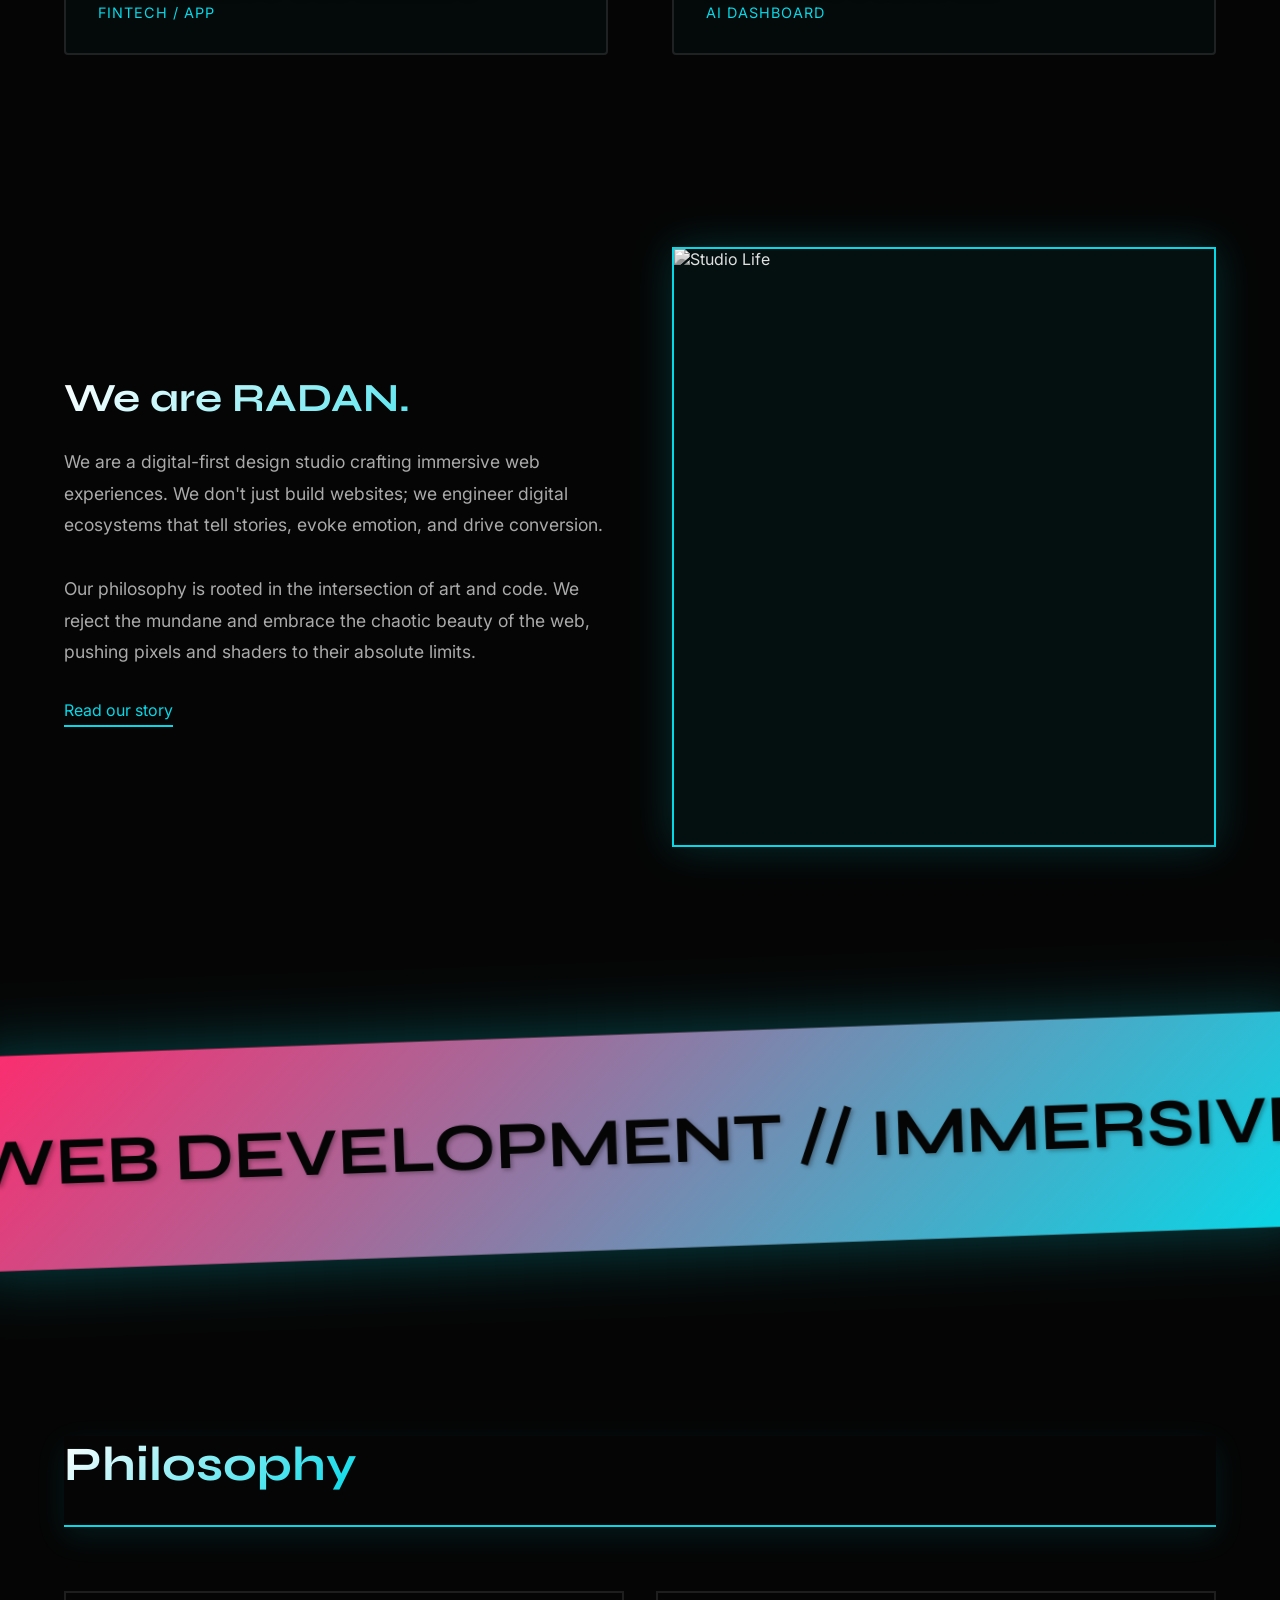
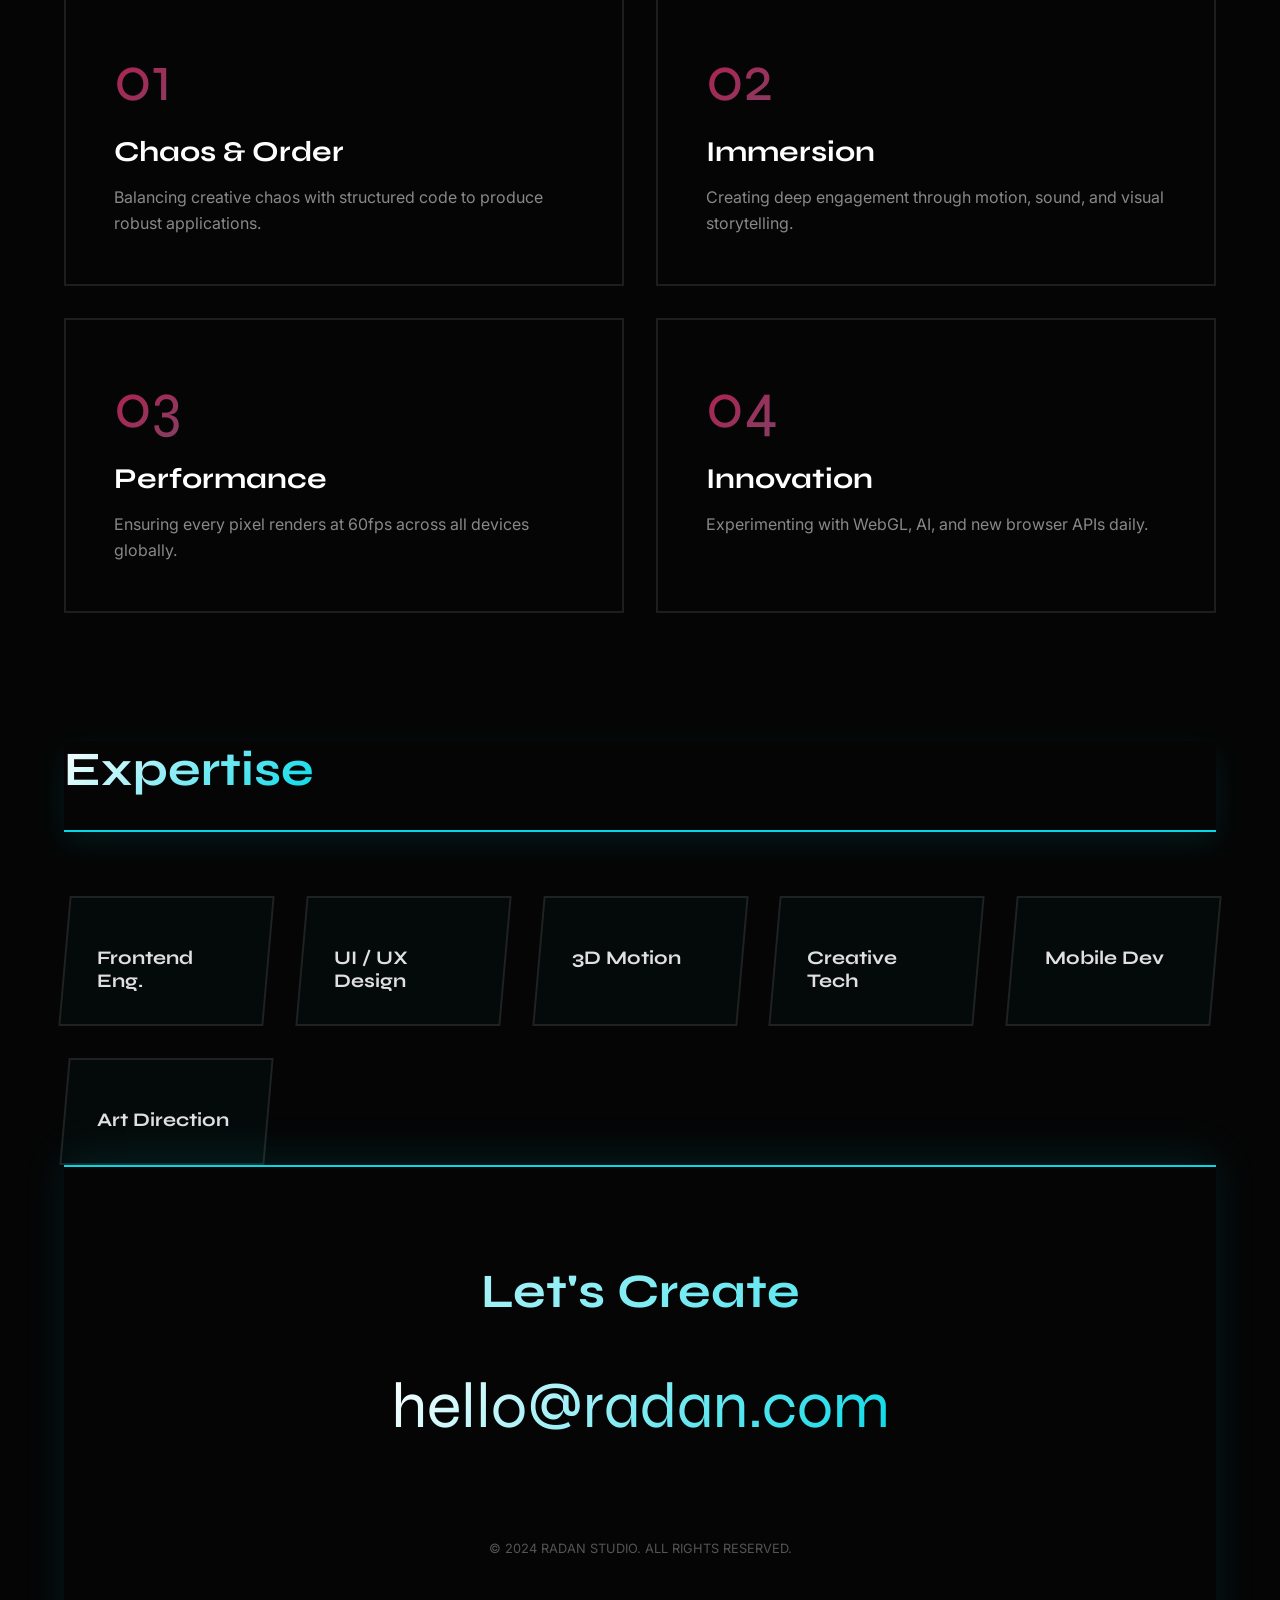
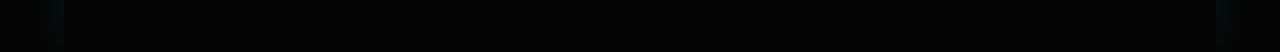
==== commit 8a670e41: "enhance protofile with new styles and animations, improve cursor effects and background shaders" ====
--- a/protofile.html
+++ b/protofile.html
@@ -1,4 +1,4 @@
-<!DOCTYPE html>
+<!doctype html>
 <html lang="en">
   <head>
     <meta charset="UTF-8" />
@@ -32,6 +32,7 @@
         --new-text-color: #f0f0f0;
         --accent: #ff2a6d;
         --accent-2: #05d9e8;
+        --accent-3: #00ff88;
         --card-bg: rgba(255, 255, 255, 0.03);
         --border-color: rgba(255, 255, 255, 0.1);
         --font-display: "Syne", sans-serif;
@@ -80,18 +81,41 @@
         align-items: center;
         flex-direction: column;
       }
+
       .loader-text {
         font-family: var(--font-display);
         font-size: 5rem;
         font-weight: 800;
         color: white;
         letter-spacing: -2px;
-      }
+        animation: textGlow 0.5s ease-in-out infinite alternate;
+      }
+
+      @keyframes textGlow {
+        from {
+          text-shadow:
+            0 0 10px var(--accent),
+            0 0 20px var(--accent);
+        }
+        to {
+          text-shadow:
+            0 0 20px var(--accent),
+            0 0 40px var(--accent),
+            0 0 60px var(--accent-2);
+        }
+      }
+
       .loader-line {
         width: 0%;
-        height: 2px;
-        background: var(--accent);
+        height: 3px;
+        background: linear-gradient(
+          90deg,
+          var(--accent),
+          var(--accent-2),
+          var(--accent-3)
+        );
         margin-top: 20px;
+        box-shadow: 0 0 20px var(--accent);
       }
 
       /* --- CUSTOM CURSOR --- */
@@ -104,24 +128,34 @@
         pointer-events: none;
         z-index: 10000;
         transform: translate(-50%, -50%);
-      }
+        box-shadow: 0 0 10px var(--accent);
+      }
+
       .cursor-outline {
         width: 40px;
         height: 40px;
-        border: 1px solid rgba(255, 255, 255, 0.5);
+        border: 2px solid var(--accent-2);
         position: fixed;
         border-radius: 50%;
         pointer-events: none;
         z-index: 10000;
         transform: translate(-50%, -50%);
-        transition: width 0.3s, height 0.3s, background-color 0.3s;
-      }
+        transition:
+          width 0.3s,
+          height 0.3s,
+          background-color 0.3s;
+        box-shadow: 0 0 15px var(--accent-2);
+      }
+
       body.hovering .cursor-outline {
         width: 70px;
         height: 70px;
-        background-color: rgba(255, 42, 109, 0.1);
+        background-color: rgba(5, 217, 232, 0.15);
         border-color: var(--accent);
         backdrop-filter: blur(2px);
+        box-shadow:
+          0 0 30px var(--accent),
+          0 0 60px var(--accent-2);
       }
 
       /* --- WEBGL BACKGROUND --- */
@@ -132,7 +166,7 @@
         width: 100%;
         height: 100%;
         z-index: -1;
-        opacity: 0.4;
+        opacity: 0.6;
         pointer-events: none;
       }
 
@@ -148,18 +182,27 @@
         align-items: center;
         z-index: 100;
         mix-blend-mode: exclusion;
-      }
+        background: rgba(5, 5, 5, 0.5);
+        backdrop-filter: blur(10px);
+      }
+
       .logo {
         font-family: var(--font-display);
         font-size: 1.5rem;
         font-weight: 800;
         letter-spacing: -1px;
         color: #fff;
-      }
+        background: linear-gradient(135deg, var(--accent), var(--accent-2));
+        -webkit-background-clip: text;
+        -webkit-text-fill-color: transparent;
+        background-clip: text;
+      }
+
       .nav-links {
         display: flex;
         gap: 2rem;
       }
+
       .nav-link {
         text-decoration: none;
         color: #fff;
@@ -167,6 +210,23 @@
         font-size: 0.8rem;
         font-weight: 600;
         letter-spacing: 1px;
+        position: relative;
+        transition: color 0.3s;
+      }
+
+      .nav-link::after {
+        content: "";
+        position: absolute;
+        bottom: -5px;
+        left: 0;
+        width: 0;
+        height: 2px;
+        background: linear-gradient(90deg, var(--accent), var(--accent-2));
+        transition: width 0.3s;
+      }
+
+      .nav-link:hover::after {
+        width: 100%;
       }
 
       /* --- HERO --- */
@@ -179,6 +239,7 @@
         position: relative;
         text-align: center;
       }
+
       .hero-title {
         font-family: var(--font-display);
         font-size: clamp(4rem, 15vw, 14rem);
@@ -187,32 +248,42 @@
         color: #fff;
         text-transform: uppercase;
         mix-blend-mode: overlay;
-      }
+        background: linear-gradient(135deg, #fff, var(--accent-2));
+        -webkit-background-clip: text;
+        -webkit-text-fill-color: transparent;
+        background-clip: text;
+        filter: drop-shadow(0 0 30px rgba(5, 217, 232, 0.3));
+      }
+
       .hero-subtitle {
         margin-top: 2rem;
         font-size: 1.2rem;
-        color: var(--accent);
+        color: var(--accent-2);
         text-transform: uppercase;
         letter-spacing: 4px;
         font-weight: 600;
-        border-top: 1px solid #333;
-        border-bottom: 1px solid #333;
+        border-top: 2px solid rgba(5, 217, 232, 0.5);
+        border-bottom: 2px solid rgba(5, 217, 232, 0.5);
         padding: 0.5rem 2rem;
+        box-shadow: inset 0 0 20px rgba(5, 217, 232, 0.1);
       }
 
       /* --- MARQUEE --- */
       .marquee-container {
         width: 100%;
         overflow: hidden;
-        background: var(--accent);
+        background: linear-gradient(90deg, var(--accent), var(--accent-2));
         transform: skewX(-10deg) translateY(2rem);
         margin-bottom: 4rem;
-      }
+        box-shadow: 0 0 50px rgba(255, 42, 109, 0.4);
+      }
+
       .marquee-track {
         display: flex;
         white-space: nowrap;
         animation: scroll 20s linear infinite;
       }
+
       .marquee-item {
         font-family: var(--font-display);
         font-size: 4rem;
@@ -221,7 +292,9 @@
         text-transform: uppercase;
         padding-right: 4rem;
         transform: skewX(10deg);
-      }
+        text-shadow: 0 4px 15px rgba(0, 0, 0, 0.3);
+      }
+
       @keyframes scroll {
         from {
           transform: translateX(0);
@@ -231,64 +304,90 @@
         }
       }
 
-      /* --- FEATURED PROJECT (NEW) --- */
+      /* --- FEATURED PROJECT --- */
       .featured-section {
         padding: 4rem 0;
         margin-bottom: 4rem;
       }
+
       .featured-card {
         width: 100%;
         height: 80vh;
         position: relative;
         overflow: hidden;
-        border: 1px solid var(--border-color);
-      }
+        border: 2px solid var(--accent-2);
+        box-shadow: 0 0 40px rgba(5, 217, 232, 0.2);
+        transition: all 0.8s cubic-bezier(0.33, 1, 0.68, 1);
+      }
+
+      .featured-card:hover {
+        box-shadow:
+          0 0 80px rgba(5, 217, 232, 0.4),
+          inset 0 0 40px rgba(5, 217, 232, 0.1);
+        transform: scale(1.02);
+      }
+
       .featured-img {
         width: 100%;
         height: 100%;
         object-fit: cover;
         transition: transform 0.8s ease;
       }
+
       .featured-card:hover .featured-img {
-        transform: scale(1.05);
-      }
+        transform: scale(1.08);
+      }
+
       .featured-content {
         position: absolute;
         bottom: 0;
         left: 0;
         width: 100%;
         padding: 3rem;
-        background: linear-gradient(to top, rgba(0, 0, 0, 0.9), transparent);
-      }
+        background: linear-gradient(to top, rgba(0, 0, 0, 0.95), transparent);
+      }
+
       .featured-tag {
-        color: var(--accent);
+        color: var(--accent-2);
         text-transform: uppercase;
         letter-spacing: 2px;
         font-size: 0.9rem;
         margin-bottom: 0.5rem;
         display: block;
       }
+
       .featured-title {
         font-family: var(--font-display);
         font-size: 5vw;
         color: #fff;
         line-height: 1;
-      }
-
-      /* --- PROJECTS GRID (TILT CARDS) --- */
+        background: linear-gradient(135deg, #fff, var(--accent-2));
+        -webkit-background-clip: text;
+        -webkit-text-fill-color: transparent;
+        background-clip: text;
+      }
+
+      /* --- PROJECTS GRID --- */
       .section-header {
         display: flex;
         justify-content: space-between;
         align-items: flex-end;
         margin-bottom: 4rem;
-        border-bottom: 1px solid var(--border-color);
+        border-bottom: 2px solid var(--accent-2);
         padding-bottom: 2rem;
-      }
+        box-shadow: 0 10px 30px rgba(5, 217, 232, 0.1);
+      }
+
       .section-title {
         font-family: var(--font-display);
         font-size: 3rem;
         color: #fff;
-      }
+        background: linear-gradient(135deg, #fff, var(--accent-2));
+        -webkit-background-clip: text;
+        -webkit-text-fill-color: transparent;
+        background-clip: text;
+      }
+
       .projects-grid {
         display: grid;
         grid-template-columns: repeat(auto-fit, minmax(350px, 1fr));
@@ -296,15 +395,16 @@
         padding: 4rem 0;
         perspective: 1000px;
       }
+
       .project-card {
-        background: var(--card-bg);
-        border: 1px solid var(--border-color);
+        background: rgba(5, 217, 232, 0.02);
+        border: 2px solid var(--border-color);
         border-radius: 4px;
         height: 500px;
         position: relative;
         transform-style: preserve-3d;
         transform: perspective(1000px);
-        transition: transform 0.1s linear;
+        transition: all 0.4s cubic-bezier(0.33, 1, 0.68, 1);
         overflow: hidden;
         display: flex;
         flex-direction: column;
@@ -312,6 +412,15 @@
         padding: 2rem;
         cursor: none;
       }
+
+      .project-card:hover {
+        border-color: var(--accent-2);
+        box-shadow:
+          0 0 40px rgba(5, 217, 232, 0.3),
+          inset 0 0 30px rgba(5, 217, 232, 0.05);
+        background: rgba(5, 217, 232, 0.05);
+      }
+
       .card-bg-img {
         position: absolute;
         top: 0;
@@ -320,14 +429,18 @@
         height: 100%;
         object-fit: cover;
         opacity: 0.5;
-        transition: opacity 0.3s, transform 0.5s;
+        transition:
+          opacity 0.3s,
+          transform 0.8s cubic-bezier(0.33, 1, 0.68, 1);
         z-index: 1;
         pointer-events: none;
       }
+
       .project-card:hover .card-bg-img {
         opacity: 0.8;
-        transform: scale(1.1);
-      }
+        transform: scale(1.15) rotate(2deg);
+      }
+
       .card-glare {
         position: absolute;
         top: 0;
@@ -344,12 +457,14 @@
         z-index: 2;
         mix-blend-mode: overlay;
       }
+
       .card-content {
         position: relative;
         z-index: 3;
         transform: translateZ(20px);
         pointer-events: none;
       }
+
       .card-title {
         font-family: var(--font-display);
         font-size: 2.5rem;
@@ -358,60 +473,75 @@
         color: #fff;
         line-height: 1;
       }
+
       .card-tags {
         font-family: var(--font-body);
         font-size: 0.9rem;
-        color: var(--accent);
+        color: var(--accent-2);
         text-transform: uppercase;
         letter-spacing: 1px;
       }
 
-      /* --- ABOUT STUDIO (NEW) --- */
+      /* --- ABOUT STUDIO --- */
       .about-layout {
         display: grid;
         grid-template-columns: 1fr 1fr;
         gap: 4rem;
         align-items: center;
       }
+
       .about-text h3 {
         font-family: var(--font-display);
         font-size: 2.5rem;
         margin-bottom: 1.5rem;
         color: #fff;
-      }
+        background: linear-gradient(135deg, #fff, var(--accent-2));
+        -webkit-background-clip: text;
+        -webkit-text-fill-color: transparent;
+        background-clip: text;
+      }
+
       .about-text p {
         font-size: 1.1rem;
         color: #aaa;
         line-height: 1.8;
         margin-bottom: 2rem;
       }
+
       .about-visual {
         height: 600px;
-        background: var(--card-bg);
-        border: 1px solid var(--border-color);
+        background: rgba(5, 217, 232, 0.05);
+        border: 2px solid var(--accent-2);
         position: relative;
         overflow: hidden;
-      }
+        box-shadow: 0 0 40px rgba(5, 217, 232, 0.2);
+      }
+
       .about-visual img {
         width: 100%;
         height: 100%;
         object-fit: cover;
         filter: grayscale(100%);
-        transition: filter 0.5s;
-      }
+        transition:
+          filter 0.8s,
+          transform 0.8s cubic-bezier(0.33, 1, 0.68, 1);
+      }
+
       .about-visual:hover img {
-        filter: grayscale(0%);
+        filter: grayscale(0%) brightness(1.1);
+        transform: scale(1.1);
       }
 
       /* --- Marquee Section --- */
       .marquee-section {
         padding: 4rem 0;
-        background: var(--new-text-color);
+        background: linear-gradient(135deg, var(--accent), var(--accent-2));
         color: var(--bg-color);
         transform: rotate(-2deg) scale(1.05);
         margin: 4rem 0;
         overflow: hidden;
         white-space: nowrap;
+        box-shadow: 0 0 60px rgba(5, 217, 232, 0.3);
       }
 
       .marquee-content {
@@ -429,6 +559,7 @@
         font-weight: 700;
         text-transform: uppercase;
         margin-right: 4rem;
+        text-shadow: 2px 2px 4px rgba(0, 0, 0, 0.3);
       }
 
       @keyframes marquee {
@@ -440,34 +571,67 @@
         }
       }
 
-      /* --- PHILOSOPHY (NEW) --- */
+      /* --- PHILOSOPHY --- */
       .philosophy-grid {
         display: grid;
         grid-template-columns: 1fr 1fr;
         gap: 2rem;
         margin-top: 4rem;
       }
+
       .philo-item {
-        border: 1px solid var(--border-color);
+        border: 2px solid var(--border-color);
         padding: 3rem;
-        transition: background 0.3s;
-      }
+        transition: all 0.4s cubic-bezier(0.33, 1, 0.68, 1);
+        position: relative;
+        overflow: hidden;
+      }
+
+      .philo-item::before {
+        content: "";
+        position: absolute;
+        top: 0;
+        left: -100%;
+        width: 100%;
+        height: 100%;
+        background: linear-gradient(
+          90deg,
+          transparent,
+          rgba(5, 217, 232, 0.1),
+          transparent
+        );
+        transition: left 0.6s;
+      }
+
+      .philo-item:hover::before {
+        left: 100%;
+      }
+
       .philo-item:hover {
-        background: rgba(255, 255, 255, 0.02);
-      }
+        background: rgba(5, 217, 232, 0.05);
+        border-color: var(--accent-2);
+        box-shadow: 0 0 30px rgba(5, 217, 232, 0.2);
+        transform: translateY(-10px);
+      }
+
       .philo-num {
         font-family: var(--font-display);
         font-size: 4rem;
-        color: var(--accent);
-        opacity: 0.5;
+        background: linear-gradient(135deg, var(--accent), var(--accent-2));
+        -webkit-background-clip: text;
+        -webkit-text-fill-color: transparent;
+        background-clip: text;
+        opacity: 0.7;
         margin-bottom: 1rem;
       }
+
       .philo-title {
         font-family: var(--font-display);
         font-size: 1.8rem;
         color: #fff;
         margin-bottom: 1rem;
       }
+
       .philo-desc {
         color: #888;
         line-height: 1.6;
@@ -480,23 +644,61 @@
         gap: 2rem;
         margin-top: 4rem;
       }
+
       .skill-card {
-        border: 1px solid var(--border-color);
+        border: 2px solid var(--border-color);
         padding: 2rem;
         display: flex;
         flex-direction: column;
         gap: 1rem;
-        transition: border-color 0.3s;
+        transition: all 0.4s cubic-bezier(0.33, 1, 0.68, 1);
         transform: skewX(-5deg);
-      }
+        position: relative;
+        overflow: hidden;
+        background: rgba(5, 217, 232, 0.02);
+      }
+
+      .skill-card::after {
+        content: "";
+        position: absolute;
+        top: 0;
+        right: -100%;
+        width: 100%;
+        height: 100%;
+        background: linear-gradient(
+          90deg,
+          transparent,
+          rgba(5, 217, 232, 0.15),
+          transparent
+        );
+        transition: right 0.8s;
+      }
+
       .skill-card:hover {
-        border-color: var(--accent);
-      }
+        border-color: var(--accent-2);
+        box-shadow: 0 0 30px rgba(5, 217, 232, 0.2);
+        background: rgba(5, 217, 232, 0.08);
+        transform: skewX(-5deg) scale(1.05) translateY(-5px);
+      }
+
+      .skill-card:hover::after {
+        right: 100%;
+      }
+
       .skill-icon {
         font-size: 2.5rem;
-        color: var(--accent-2);
+        background: linear-gradient(135deg, var(--accent-2), var(--accent-3));
+        -webkit-background-clip: text;
+        -webkit-text-fill-color: transparent;
+        background-clip: text;
         transform: skewX(5deg);
-      }
+        transition: transform 0.3s;
+      }
+
+      .skill-card:hover .skill-icon {
+        transform: skewX(5deg) scale(1.2);
+      }
+
       .skill-title {
         font-family: var(--font-display);
         font-size: 1.2rem;
@@ -507,36 +709,75 @@
       footer {
         margin-top: 10rem;
         padding: 6rem 0;
-        border-top: 1px solid var(--border-color);
+        border-top: 2px solid var(--accent-2);
         text-align: center;
-      }
+        box-shadow: 0 -10px 40px rgba(5, 217, 232, 0.1);
+      }
+
       .footer-email {
         font-family: var(--font-display);
         font-size: 4rem;
         color: #fff;
-        text-decoration: underline;
+        text-decoration: none;
+        background: linear-gradient(135deg, #fff, var(--accent-2));
+        -webkit-background-clip: text;
+        -webkit-text-fill-color: transparent;
+        background-clip: text;
         text-decoration-color: var(--accent);
         text-underline-offset: 10px;
         margin-bottom: 2rem;
         display: inline-block;
-        transition: color 0.3s;
-      }
-      .footer-email:hover {
-        color: var(--accent);
-      }
+        transition: all 0.4s;
+        position: relative;
+      }
+
+      .footer-email::after {
+        content: "";
+        position: absolute;
+        bottom: 0;
+        left: 0;
+        width: 0;
+        height: 2px;
+        background: linear-gradient(90deg, var(--accent), var(--accent-2));
+        transition: width 0.4s;
+      }
+
+      .footer-email:hover::after {
+        width: 100%;
+      }
+
       .socials {
         display: flex;
         justify-content: center;
         gap: 2rem;
       }
+
       .social-link {
         color: #fff;
         font-size: 1.5rem;
-        transition: transform 0.3s;
-      }
+        transition: all 0.3s;
+        position: relative;
+        display: inline-block;
+      }
+
+      .social-link::before {
+        content: "";
+        position: absolute;
+        inset: -10px;
+        border: 2px solid var(--accent-2);
+        opacity: 0;
+        transition: opacity 0.3s;
+        border-radius: 50%;
+      }
+
       .social-link:hover {
-        color: var(--accent);
-        transform: translateY(-5px);
+        color: var(--accent-2);
+        transform: scale(1.2) rotate(10deg);
+      }
+
+      .social-link:hover::before {
+        opacity: 1;
+        transform: scale(1.2);
       }
 
       /* --- RESPONSIVE --- */
@@ -563,6 +804,7 @@
       }
     </style>
   </head>
+
   <body>
     <!-- Preloader -->
     <div class="preloader">
@@ -625,7 +867,7 @@
         </div>
       </div>
 
-      <!-- NEW: Featured Project Section -->
+      <!-- Featured Project Section -->
       <section class="featured-section container">
         <div class="section-header">
           <h2 class="section-title">Featured Work</h2>
@@ -647,7 +889,7 @@
       <section id="work" class="container">
         <div class="section-header">
           <h2 class="section-title">Selected Works</h2>
-          <span style="font-family: var(--font-display); color: var(--accent)"
+          <span style="font-family: var(--font-display); color: var(--accent-2)"
             >2023 — 2024</span
           >
         </div>
@@ -709,7 +951,7 @@
             </div>
           </article>
 
-          <!-- Card 5 (Added for length) -->
+          <!-- Card 5 -->
           <article class="project-card tilt-card magnetic">
             <img
               src="./images/image5.jpg"
@@ -723,7 +965,7 @@
             </div>
           </article>
 
-          <!-- Card 6 (Added for length) -->
+          <!-- Card 6 -->
           <article class="project-card tilt-card magnetic">
             <img
               src="./images/image6.jpg"
@@ -739,7 +981,7 @@
         </div>
       </section>
 
-      <!-- NEW: About Studio -->
+      <!-- About Studio -->
       <section id="studio" class="section-padding container">
         <div class="about-layout">
           <div class="about-text reveal-on-scroll">
@@ -757,9 +999,11 @@
             <a
               href="#"
               style="
-                color: var(--accent);
+                color: var(--accent-2);
                 text-decoration: none;
-                border-bottom: 1px solid var(--accent);
+                border-bottom: 2px solid var(--accent-2);
+                padding-bottom: 5px;
+                transition: all 0.3s;
               "
               >Read our story</a
             >
@@ -785,11 +1029,13 @@
           >
         </div>
       </section>
-      <!-- NEW: Philosophy -->
+
+      <!-- Philosophy -->
       <section class="section-padding container">
         <div class="section-header">
           <h2 class="section-title">Philosophy</h2>
         </div>
+
         <div class="philosophy-grid">
           <div class="philo-item reveal-on-scroll">
             <div class="philo-num">01</div>
@@ -829,27 +1075,33 @@
         <div class="section-header">
           <h2 class="section-title">Expertise</h2>
         </div>
+
         <div class="skills-grid">
           <div class="skill-card magnetic">
             <i class="ri-macbook-line skill-icon"></i>
             <h4 class="skill-title">Frontend Eng.</h4>
           </div>
+
           <div class="skill-card magnetic">
             <i class="ri-brush-line skill-icon"></i>
             <h4 class="skill-title">UI / UX Design</h4>
           </div>
+
           <div class="skill-card magnetic">
             <i class="ri-shape-2-line skill-icon"></i>
             <h4 class="skill-title">3D Motion</h4>
           </div>
+
           <div class="skill-card magnetic">
             <i class="ri-code-s-slash-line skill-icon"></i>
             <h4 class="skill-title">Creative Tech</h4>
           </div>
+
           <div class="skill-card magnetic">
             <i class="ri-smartphone-line skill-icon"></i>
             <h4 class="skill-title">Mobile Dev</h4>
           </div>
+
           <div class="skill-card magnetic">
             <i class="ri-palette-line skill-icon"></i>
             <h4 class="skill-title">Art Direction</h4>
@@ -883,189 +1135,256 @@
     <script>
       // --- 1. PRELOADER ---
       window.addEventListener("load", () => {
-        const tl = gsap.timeline();
+        const tl = gsap.timeline()
         tl.to(".loader-line", {
           width: "100%",
-          duration: 1.5,
+          duration: 2,
           ease: "power2.inOut",
         })
-          .to(".preloader", { y: "-100%", duration: 1, ease: "expo.inOut" })
+          .to(".preloader", { y: "-100%", duration: 1.2, ease: "expo.inOut" })
           .from(
             ".hero-title span",
             {
               y: 100,
               opacity: 0,
-              duration: 1,
-              stagger: 0.05,
-              ease: "power3.out",
+              duration: 1.2,
+              stagger: 0.08,
+              ease: "back.out(1.7)",
             },
-            "-=0.5"
+            "-=0.8",
           )
-          .from(".hero-subtitle", { y: 20, opacity: 0, duration: 1 }, "-=0.5");
-      });
+          .from(
+            ".hero-subtitle",
+            { y: 30, opacity: 0, duration: 1, ease: "power3.out" },
+            "-=0.6",
+          )
+      })
 
       // --- 2. LENIS SMOOTH SCROLL ---
       const lenis = new Lenis({
-        duration: 1.2,
+        duration: 1.5,
         easing: (t) => Math.min(1, 1.001 - Math.pow(2, -10 * t)),
         direction: "vertical",
         gestureDirection: "vertical",
         smooth: true,
-        mouseMultiplier: 1,
+        mouseMultiplier: 1.2,
         smoothTouch: false,
         touchMultiplier: 2,
-      });
+      })
+
       function raf(time) {
-        lenis.raf(time);
-        requestAnimationFrame(raf);
-      }
-      requestAnimationFrame(raf);
-      gsap.registerPlugin(ScrollTrigger);
+        lenis.raf(time)
+        requestAnimationFrame(raf)
+      }
+
+      requestAnimationFrame(raf)
+      gsap.registerPlugin(ScrollTrigger)
 
       // --- 3. CUSTOM CURSOR ---
-      const cursorDot = document.querySelector(".cursor-dot");
-      const cursorOutline = document.querySelector(".cursor-outline");
+      const cursorDot = document.querySelector(".cursor-dot")
+      const cursorOutline = document.querySelector(".cursor-outline")
+
       window.addEventListener("mousemove", (e) => {
-        const posX = e.clientX;
-        const posY = e.clientY;
-        cursorDot.style.left = `${posX}px`;
-        cursorDot.style.top = `${posY}px`;
+        const posX = e.clientX
+        const posY = e.clientY
+
+        cursorDot.style.left = `${posX}px`
+        cursorDot.style.top = `${posY}px`
+
         cursorOutline.animate(
           { left: `${posX}px`, top: `${posY}px` },
-          { duration: 500, fill: "forwards" }
-        );
-      });
+          { duration: 300, fill: "forwards" },
+        )
+      })
+
       const hoverables = document.querySelectorAll(
-        "a, button, .project-card, .skill-card, .philo-item"
-      );
+        "a, button, .project-card, .skill-card, .philo-item",
+      )
+
       hoverables.forEach((el) => {
         el.addEventListener("mouseenter", () =>
-          document.body.classList.add("hovering")
-        );
+          document.body.classList.add("hovering"),
+        )
         el.addEventListener("mouseleave", () =>
-          document.body.classList.remove("hovering")
-        );
-      });
-
-      // --- 4. THREE.JS BACKGROUND ---
+          document.body.classList.remove("hovering"),
+        )
+      })
+
+      // --- 4. THREE.JS BACKGROUND (ENHANCED) ---
       const initThree = () => {
-        const container = document.getElementById("canvas-container");
-        const scene = new THREE.Scene();
-        const camera = new THREE.OrthographicCamera(-1, 1, 1, -1, 0, 1);
-        const renderer = new THREE.WebGLRenderer({ alpha: true });
-        renderer.setSize(window.innerWidth, window.innerHeight);
-        container.appendChild(renderer.domElement);
-        const geometry = new THREE.PlaneGeometry(2, 2);
+        const container = document.getElementById("canvas-container")
+        const scene = new THREE.Scene()
+        const camera = new THREE.OrthographicCamera(-1, 1, 1, -1, 0, 1)
+        const renderer = new THREE.WebGLRenderer({
+          alpha: true,
+          antialias: true,
+        })
+
+        renderer.setSize(window.innerWidth, window.innerHeight)
+        renderer.setPixelRatio(window.devicePixelRatio)
+        container.appendChild(renderer.domElement)
+
+        const geometry = new THREE.PlaneGeometry(2, 2)
         const uniforms = {
           u_time: { value: 0.0 },
           u_resolution: {
             value: new THREE.Vector2(window.innerWidth, window.innerHeight),
           },
           u_mouse: { value: new THREE.Vector2(0.5, 0.5) },
-        };
+        }
+
         const fragmentShader = `
-          uniform float u_time; uniform vec2 u_resolution; uniform vec2 u_mouse;
+          uniform float u_time;
+          uniform vec2 u_resolution;
+          uniform vec2 u_mouse;
+
           vec3 permute(vec3 x) { return mod(((x*34.0)+1.0)*x, 289.0); }
+
           float snoise(vec2 v){
             const vec4 C = vec4(0.211324865405187, 0.366025403784439, -0.577350269189626, 0.024390243902439);
-            vec2 i  = floor(v + dot(v, C.yy) ); vec2 x0 = v -   i + dot(i, C.xx);
-            vec2 i1; i1 = (x0.x > x0.y) ? vec2(1.0, 0.0) : vec2(0.0, 1.0);
-            vec4 x12 = x0.xyxy + C.xxzz; x12.xy -= i1; i = mod(i, 289.0);
+            vec2 i  = floor(v + dot(v, C.yy) );
+            vec2 x0 = v -   i + dot(i, C.xx);
+            vec2 i1;
+            i1 = (x0.x > x0.y) ? vec2(1.0, 0.0) : vec2(0.0, 1.0);
+            vec4 x12 = x0.xyxy + C.xxzz;
+            x12.xy -= i1;
+            i = mod(i, 289.0);
             vec3 p = permute( permute( i.y + vec3(0.0, i1.y, 1.0 )) + i.x + vec3(0.0, i1.x, 1.0 ));
             vec3 m = max(0.5 - vec3(dot(x0,x0), dot(x12.xy,x12.xy), dot(x12.zw,x12.zw)), 0.0);
-            m = m*m ; m = m*m ; vec3 x = 2.0 * fract(p * C.www) - 1.0;
-            vec3 h = abs(x) - 0.5; vec3 ox = floor(x + 0.5); vec3 a0 = x - ox;
+            m = m*m ;
+            m = m*m ;
+            vec3 x = 2.0 * fract(p * C.www) - 1.0;
+            vec3 h = abs(x) - 0.5;
+            vec3 ox = floor(x + 0.5);
+            vec3 a0 = x - ox;
             m *= 1.79284291400159 - 0.85373472095314 * ( a0*a0 + h*h );
-            vec3 g; g.x  = a0.x  * x0.x  + h.x  * x0.y; g.yz = a0.yz * x12.xz + h.yz * x12.yw;
+            vec3 g;
+            g.x  = a0.x  * x0.x  + h.x  * x0.y;
+            g.yz = a0.yz * x12.xz + h.yz * x12.yw;
             return 130.0 * dot(m, g);
           }
+
           void main() {
-            vec2 st = gl_FragCoord.xy/u_resolution.xy; st.x *= u_resolution.x/u_resolution.y;
-            float time = u_time * 0.1; vec2 pos = st * 2.0; float n = snoise(pos + time);
-            vec3 color1 = vec3(0.05, 0.0, 0.1); vec3 color2 = vec3(0.2, 0.0, 0.2); vec3 color3 = vec3(0.0, 0.1, 0.2);
-            float mixVal = smoothstep(-1.0, 1.0, n + sin(pos.x * 10.0 + time) * 0.2);
+            vec2 st = gl_FragCoord.xy/u_resolution.xy;
+            st.x *= u_resolution.x/u_resolution.y;
+
+            float time = u_time * 0.08;
+            vec2 pos = st * 3.0 + u_mouse * 2.0;
+
+            float n = snoise(pos + time);
+            float n2 = snoise(pos * 2.0 - time * 0.5);
+
+            vec3 color1 = vec3(0.02, 0.0, 0.1);
+            vec3 color2 = vec3(0.0, 0.15, 0.25);
+            vec3 color3 = vec3(0.05, 0.2, 0.3);
+            vec3 color4 = vec3(0.0, 0.5, 0.8);
+
+            float mixVal = smoothstep(-1.0, 1.0, n + sin(pos.x * 8.0 + time) * 0.3);
             vec3 finalColor = mix(color1, color2, mixVal);
-            finalColor = mix(finalColor, color3, sin(pos.y * 5.0 + time * 0.5) * 0.5 + 0.5);
-            float dist = distance(st, vec2(0.5)); finalColor *= smoothstep(1.2, 0.2, dist);
+            finalColor = mix(finalColor, color3, sin(pos.y * 6.0 + time * 0.7) * 0.5 + 0.5);
+            finalColor = mix(finalColor, color4, pow(abs(sin(n2 * 3.0 + time)), 2.0) * 0.4);
+
+            float dist = distance(st, u_mouse);
+            finalColor += vec3(0.0, 0.3, 0.5) * (0.2 / (dist + 0.2)) * 0.3;
+
+            finalColor *= smoothstep(1.5, 0.1, dist);
+
             gl_FragColor = vec4(finalColor, 1.0);
-          }`;
-        const vertexShader = `void main() { gl_Position = vec4( position, 1.0 ); }`;
+          }`
+
+        const vertexShader = `void main() { gl_Position = vec4( position, 1.0 ); }`
+
         const material = new THREE.ShaderMaterial({
           uniforms: uniforms,
           fragmentShader: fragmentShader,
           vertexShader: vertexShader,
-        });
-        const plane = new THREE.Mesh(geometry, material);
-        scene.add(plane);
+        })
+
+        const plane = new THREE.Mesh(geometry, material)
+        scene.add(plane)
+
         document.addEventListener("mousemove", (e) => {
-          uniforms.u_mouse.value.x = e.clientX / window.innerWidth;
-          uniforms.u_mouse.value.y = 1.0 - e.clientY / window.innerHeight;
-        });
+          uniforms.u_mouse.value.x = e.clientX / window.innerWidth
+          uniforms.u_mouse.value.y = 1.0 - e.clientY / window.innerHeight
+        })
+
         const animate = () => {
-          requestAnimationFrame(animate);
-          uniforms.u_time.value += 0.01;
-          renderer.render(scene, camera);
-        };
-        animate();
+          requestAnimationFrame(animate)
+          uniforms.u_time.value += 0.016
+          renderer.render(scene, camera)
+        }
+
+        animate()
+
         window.addEventListener("resize", () => {
-          renderer.setSize(window.innerWidth, window.innerHeight);
-          uniforms.u_resolution.value.x = window.innerWidth;
-          uniforms.u_resolution.value.y = window.innerHeight;
-        });
-      };
-      initThree();
-
-      // --- 5. 3D TILT CARDS (NEXUS STYLE) ---
-      const cards = document.querySelectorAll(".tilt-card");
+          renderer.setSize(window.innerWidth, window.innerHeight)
+          uniforms.u_resolution.value.x = window.innerWidth
+          uniforms.u_resolution.value.y = window.innerHeight
+        })
+      }
+
+      initThree()
+
+      // --- 5. 3D TILT CARDS ---
+      const cards = document.querySelectorAll(".tilt-card")
+
       cards.forEach((card) => {
-        const glare = card.querySelector(".card-glare");
+        const glare = card.querySelector(".card-glare")
+
         card.addEventListener("mousemove", (e) => {
-          const rect = card.getBoundingClientRect();
-          const x = e.clientX - rect.left;
-          const y = e.clientY - rect.top;
-          const centerX = rect.width / 2;
-          const centerY = rect.height / 2;
-          const rotateX = ((y - centerY) / centerY) * -10;
-          const rotateY = ((x - centerX) / centerX) * 10;
-          card.style.transform = `perspective(1000px) rotateX(${rotateX}deg) rotateY(${rotateY}deg) scale(1.02)`;
-          glare.style.opacity = "1";
-          glare.style.background = `radial-gradient(circle at ${x}px ${y}px, rgba(255,255,255,0.4), transparent 70%)`;
-        });
+          const rect = card.getBoundingClientRect()
+          const x = e.clientX - rect.left
+          const y = e.clientY - rect.top
+          const centerX = rect.width / 2
+          const centerY = rect.height / 2
+
+          const rotateX = ((y - centerY) / centerY) * -15
+          const rotateY = ((x - centerX) / centerX) * 15
+
+          card.style.transform = `perspective(1200px) rotateX(${rotateX}deg) rotateY(${rotateY}deg) scale(1.03)`
+
+          glare.style.opacity = "1"
+          glare.style.background = `radial-gradient(circle at ${x}px ${y}px, rgba(5, 217, 232, 0.5), transparent 70%)`
+        })
+
         card.addEventListener("mouseleave", () => {
           card.style.transform =
-            "perspective(1000px) rotateX(0) rotateY(0) scale(1)";
-          glare.style.opacity = "0";
-        });
-      });
+            "perspective(1200px) rotateX(0) rotateY(0) scale(1)"
+          glare.style.opacity = "0"
+        })
+      })
 
       // --- 6. MAGNETIC BUTTONS ---
-      const magnetics = document.querySelectorAll(".magnetic");
+      const magnetics = document.querySelectorAll(".magnetic")
+
       magnetics.forEach((magnetic) => {
         magnetic.addEventListener("mousemove", (e) => {
-          const rect = magnetic.getBoundingClientRect();
-          const x = e.clientX - rect.left - rect.width / 2;
-          const y = e.clientY - rect.top - rect.height / 2;
-          magnetic.style.transform = `translate(${x * 0.2}px, ${y * 0.2}px)`;
-        });
+          const rect = magnetic.getBoundingClientRect()
+          const x = e.clientX - rect.left - rect.width / 2
+          const y = e.clientY - rect.top - rect.height / 2
+
+          magnetic.style.transform = `translate(${x * 0.25}px, ${y * 0.25}px)`
+        })
+
         magnetic.addEventListener("mouseleave", () => {
-          magnetic.style.transform = "translate(0px, 0px)";
-        });
-      });
+          magnetic.style.transform = "translate(0px, 0px)"
+        })
+      })
 
       // --- 7. SCROLL REVEAL ---
       gsap.utils
         .toArray(
-          ".reveal-on-scroll, .section-header, .project-card, .featured-card"
+          ".reveal-on-scroll, .section-header, .project-card, .featured-card",
         )
         .forEach((element) => {
           gsap.from(element, {
             scrollTrigger: { trigger: element, start: "top 85%" },
-            y: 50,
+            y: 80,
             opacity: 0,
-            duration: 1,
+            duration: 1.2,
             ease: "power3.out",
-          });
-        });
+          })
+        })
     </script>
   </body>
 </html>
